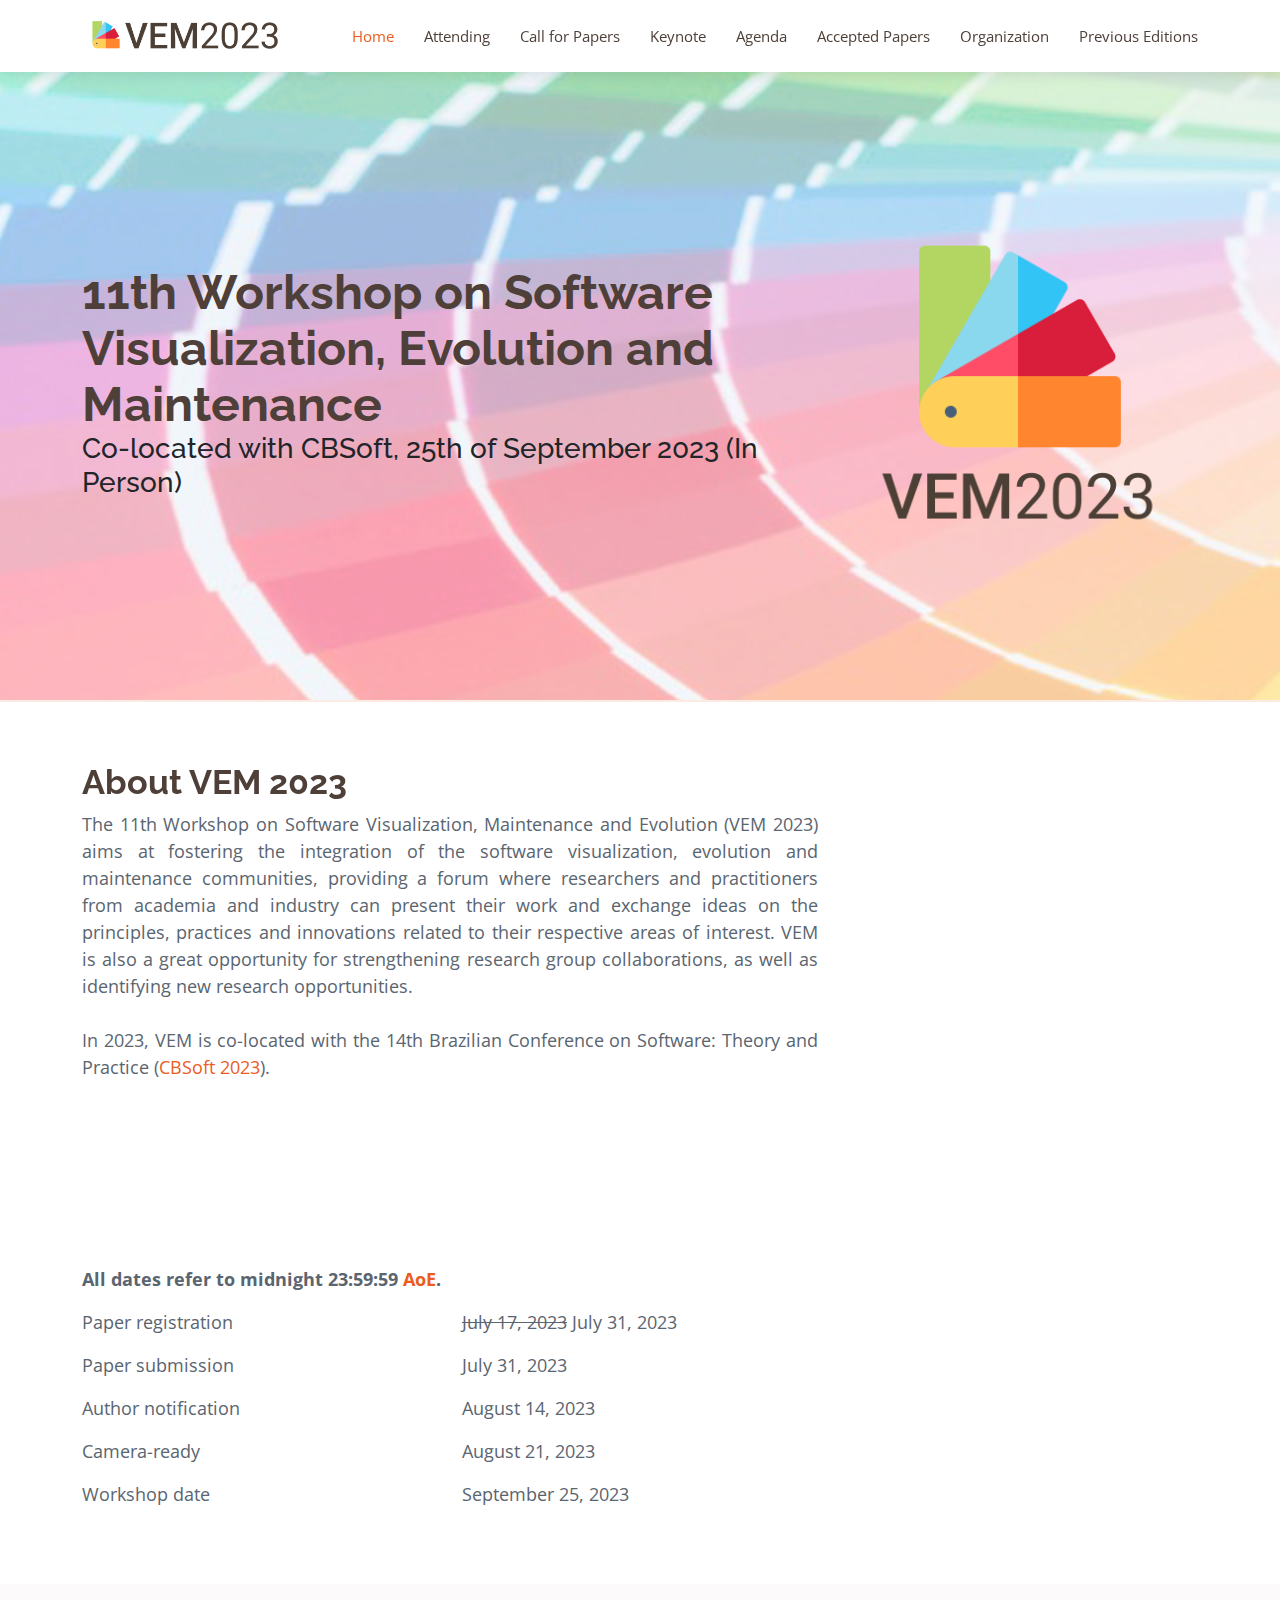
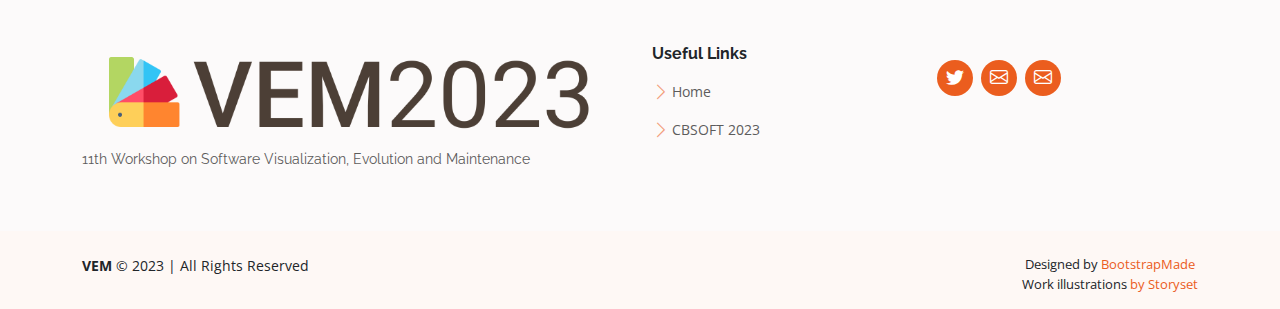
==== index.html @ cacccc8e "replicated project" ====
<!DOCTYPE html>
<html lang="en">

<head>
  <meta charset="utf-8">
  <meta content="width=device-width, initial-scale=1.0" name="viewport">

  <title>VEM 2023</title>
  <meta content="" name="description">
  <meta content="" name="keywords">

  <!-- Favicons -->
  <link href="assets/img/favicon_vem.png" rel="icon">
  <link href="assets/img/apple-touch-icon.png" rel="apple-touch-icon">

  <!-- Google Fonts -->
  <link href="https://fonts.googleapis.com/css?family=Open+Sans:300,300i,400,400i,600,600i,700,700i|Raleway:300,300i,400,400i,600,600i,700,700i" rel="stylesheet">

  <!-- Vendor CSS Files -->
  <link href="assets/vendor/aos/aos.css" rel="stylesheet">
  <link href="assets/vendor/bootstrap/css/bootstrap.min.css" rel="stylesheet">
  <link href="assets/vendor/bootstrap-icons/bootstrap-icons.css" rel="stylesheet">
  <link href="assets/vendor/boxicons/css/boxicons.min.css" rel="stylesheet">
  <link href="assets/vendor/glightbox/css/glightbox.min.css" rel="stylesheet">
  <link href="assets/vendor/swiper/swiper-bundle.min.css" rel="stylesheet">

  <!-- Template Main CSS File -->
  <link href="assets/css/style.css" rel="stylesheet">

  <!-- =======================================================
  * Template Name: Ninestars - v4.7.0
  * Template URL: https://bootstrapmade.com/ninestars-free-bootstrap-3-theme-for-creative/
  * Author: BootstrapMade.com
  * License: https://bootstrapmade.com/license/
  ======================================================== -->
</head>

<body>

  <!-- ======= Header ======= -->
  <header id="header" class="fixed-top d-flex align-items-center">
    <div class="container d-flex align-items-center justify-content-between">

      <div class="logo">
<!--        <h1 class="text-light"><a href="index.html"><span>VEM2023</span></a></h1>-->
        <!-- Uncomment below if you prefer to use an image logo -->
         <!-- <a href="index.html"><img src="assets/img/vem_color.png" alt="" class="img-fluid"></a> -->
         <a href="index.html"><img src="assets/img/vem 2023/vem2023-h.png" alt="" class="img-fluid"></a>
      </div>

      <nav id="navbar" class="navbar">
        <ul>
          <ul>
            <li><a class="nav-link scrollto active" href="index.html">Home</a></li>
            <li><a class="nav-link scrollto" href="attending.html">Attending</a></li>
            <li><a class="nav-link scrollto" href="callForPapers.html">Call for Papers</a></li>
            <li><a class="nav-link scrollto" href="keynotes.html">Keynote</a></li>
            <li><a class="nav-link scrollto" href="program.html">Agenda</a></li>
            <li><a class="nav-link scrollto" href="acceptedPapers.html">Accepted Papers</a></li>
             <!-- <li class="dropdown">
              <a href="program.html">
                <span>Program</span>
                <i class="bi bi-chevron-down"></i>
              </a>
              <ul>
                <li>
                  <a href="acceptedPapers.html">Accepted Papers</a>
                </li>
                 <li>
                  <a href="panel.html">Panel</a>
                </li> 
              </ul>
            </li>  -->
            <li><a class="nav-link scrollto" href="organization.html">Organization</a></li>
            <li><a class="nav-link scrollto" href="previousEditions.html">Previous Editions</a></li>
          </ul>
        </ul>
        <i class="bi bi-list mobile-nav-toggle"></i>
      </nav><!-- .navbar -->

    </div>
  </header><!-- End Header -->

  <!-- ======= Hero Section ======= -->
  <section id="hero" class="d-flex align-items-center">

    <div class="container">
      <div class="row gy-6">
        <div class="col-lg-8 order-2 order-lg-1 d-flex flex-column justify-content-center">
          <h1>11th Workshop on Software Visualization, Evolution and Maintenance</h1>
          <h3>Co-located with CBSoft, 25th of September 2023 (In Person)</h3>
        </div>
        <div class="col-lg-4 order-1 order-lg-2 hero-img">
          <!-- <img src="assets/img/vem_big.png" class="img-fluid animated" alt=""> -->
          <img src="assets/img/vem 2023/vem20231-1.png" class="img-fluid animated" alt="">
        </div>
      </div>
    </div>

  </section><!-- End Hero -->

  <main id="main">

    <!-- ======= About Section ======= -->
    <section id="about" class="about">
      <div class="container">
        <div class="row justify-content-between">
          <div class="col-lg-8 pt-5 pt-lg-0">
            <h3 data-aos="fade-up">About VEM 2023</h3>
            <p style="text-align: justify; text-justify: inter-word;">
              The 11th Workshop on Software Visualization, Maintenance and Evolution (VEM 2023)
              aims at fostering the integration of the software visualization, evolution and
              maintenance communities, providing a forum where researchers and practitioners
              from academia and industry can present their work and exchange ideas on the principles,
              practices and innovations related to their respective areas of interest.
              VEM is also a great opportunity for strengthening research group collaborations,
              as well as identifying new research opportunities.
              <br><br>
              In 2023, VEM is co-located with the 14th Brazilian Conference on Software:
              Theory and Practice (<a href=" https://cbsoft2023.ufms.br/" target="_blank">CBSoft 2023</a>).
            </p>
          </div>
          <div class="col-lg-4 d-flex align-items-center justify-content-center about-img">
            <img src="assets/img/cbsoft2023-horizontal-menor.png" class="img-fluid" alt="" data-aos="zoom-in" width="90%;">
          </div>
        </div>
      </div>
    </section><!-- End About Section -->

    <!-- ======= About Section ======= -->
    <section id="important_dates" class="about">
      <div class="container">
        <div class="row justify-content-between">
          <div class="col-lg-12 pt-5 pt-lg-0">
            <h3 data-aos="fade-up">Important Dates</h3>

            <p><b>All dates refer to midnight 23:59:59
              <a title="Anywhere on Earth" href="https://www.timeanddate.com/time/zones/aoe" target="_blank">
                AoE</a>.</b></p>

            <div class="row schedule-item">
              <div class="col-md-4">
                <p>Paper registration</p>
              </div>
              <div class="col-md-4">
                <p><s>July 17, 2023</s>  July 31, 2023</p>
              </div>
            </div>
            <div class="row schedule-item">
              <div class="col-md-4">
                <p>Paper submission</p>
              </div>
              <div class="col-md-4">
                <p>July 31, 2023</p>
              </div>
            </div>
            <div class="row schedule-item">
              <div class="col-md-4">
                <p>Author notification</p>
              </div>
              <div class="col-md-4">
                <p>August 14, 2023</p>
              </div>
            </div>
            <div class="row schedule-item">
              <div class="col-md-4">
                <p>Camera-ready</p>
              </div>
              <div class="col-md-4">
                <p>August 21, 2023</p>
              </div>
            </div>
            <div class="row schedule-item">
              <div class="col-md-4">
                <p>Workshop date</p>
              </div>
              <div class="col-md-4">
                <p>September 25, 2023</p>
              </div>
            </div>
          </div>
        </div>
      </div>
    </section><!-- End About Section -->
  </main><!-- End #main -->

  <!-- ======= Footer ======= -->
  <div w3-include-html="footer.html"></div>
  <!-- End Footer -->


  <a href="#" class="back-to-top d-flex align-items-center justify-content-center"><i class="bi bi-arrow-up-short"></i></a>

  <!-- Vendor JS Files -->
  <script src="assets/vendor/aos/aos.js"></script>
  <script src="assets/vendor/bootstrap/js/bootstrap.bundle.min.js"></script>
  <script src="assets/vendor/glightbox/js/glightbox.min.js"></script>
  <script src="assets/vendor/isotope-layout/isotope.pkgd.min.js"></script>
  <script src="assets/vendor/swiper/swiper-bundle.min.js"></script>
  <script src="assets/vendor/php-email-form/validate.js"></script>

  <!-- Template Main JS File -->
  <script src="assets/js/main.js"></script>

  <!-- W3C JS -->
  <script src="assets/js/w3c.js"></script>
  <script>
    includeHTML();//w3c.js
  </script>

</body>

</html>
---- assets/css/style.css ----
/**
* Template Name: Ninestars - v4.7.0
* Template URL: https://bootstrapmade.com/ninestars-free-bootstrap-3-theme-for-creative/
* Author: BootstrapMade.com
* License: https://bootstrapmade.com/license/
*/

/*--------------------------------------------------------------
# General
--------------------------------------------------------------*/
body {
  font-family: "Open Sans", sans-serif;
  color: #212529;
}

a {
  color: #eb5d1e;
  text-decoration: none;
}

a:hover {
  color: #ef7f4d;
  text-decoration: none;
}

h1, h2, h3, h4, h5, h6, .font-primary {
  font-family: "Raleway", sans-serif;
}

/*--------------------------------------------------------------
# Back to top button
--------------------------------------------------------------*/
.back-to-top {
  position: fixed;
  visibility: hidden;
  opacity: 0;
  right: 15px;
  bottom: 15px;
  z-index: 99999;
  background: #eb5d1e;
  width: 40px;
  height: 40px;
  border-radius: 4px;
  transition: all 0.4s;
}
.back-to-top i {
  font-size: 24px;
  color: #fff;
  line-height: 0;
}
.back-to-top:hover {
  background: #ee7843;
  color: #fff;
}
.back-to-top.active {
  visibility: visible;
  opacity: 1;
}

/*--------------------------------------------------------------
# Disable aos animation delay on mobile devices
--------------------------------------------------------------*/
@media screen and (max-width: 768px) {
  [data-aos-delay] {
    transition-delay: 0 !important;
  }
}
/*--------------------------------------------------------------
# Header
--------------------------------------------------------------*/
#header {
  height: 72px;
  transition: all 0.5s;
  z-index: 997;
  transition: all 0.5s;
  background: #fff;
  box-shadow: 0px 2px 15px rgba(0, 0, 0, 0.1);
}
#header .logo h1 {
  font-size: 30px;
  margin: 0;
  line-height: 1;
  font-weight: 400;
  letter-spacing: 2px;
}
#header .logo h1 a, #header .logo h1 a:hover {
  color: #7a6960;
  text-decoration: none;
}
#header .logo img {
  padding: 0;
  margin: 0;
  max-height: 40px;
}

#main {
  margin-top: 72px;
}

/*--------------------------------------------------------------
# Navigation Menu
--------------------------------------------------------------*/
/**
* Desktop Navigation 
*/
.navbar {
  padding: 0;
}
.navbar ul {
  margin: 0;
  padding: 0;
  display: flex;
  list-style: none;
  align-items: center;
}
.navbar li {
  position: relative;
}
.navbar a, .navbar a:focus {
  display: flex;
  align-items: center;
  justify-content: space-between;
  padding: 10px 0 10px 30px;
  font-size: 15px;
  color: #4e4039;
  white-space: nowrap;
  transition: 0.3s;
}
.navbar a i, .navbar a:focus i {
  font-size: 12px;
  line-height: 0;
  margin-left: 5px;
}
.navbar a:hover, .navbar .active, .navbar .active:focus, .navbar li:hover > a {
  color: #eb5d1e;
}
.navbar .getstarted, .navbar .getstarted:focus {
  background: #eb5d1e;
  color: #fff;
  padding: 10px 25px;
  margin-left: 30px;
  border-radius: 50px;
}
.navbar .getstarted:hover, .navbar .getstarted:focus:hover {
  color: #fff;
  background: #ee7843;
}
.navbar .dropdown ul {
  display: block;
  position: absolute;
  left: 14px;
  top: calc(100% + 30px);
  margin: 0;
  padding: 10px 0;
  z-index: 99;
  opacity: 0;
  visibility: hidden;
  background: #fff;
  box-shadow: 0px 0px 30px rgba(127, 137, 161, 0.25);
  transition: 0.3s;
}
.navbar .dropdown ul li {
  min-width: 200px;
}
.navbar .dropdown ul a {
  padding: 10px 20px;
  font-size: 15px;
  text-transform: none;
}
.navbar .dropdown ul a i {
  font-size: 12px;
}
.navbar .dropdown ul a:hover, .navbar .dropdown ul .active:hover, .navbar .dropdown ul li:hover > a {
  color: #eb5d1e;
}
.navbar .dropdown:hover > ul {
  opacity: 1;
  top: 100%;
  visibility: visible;
}
.navbar .dropdown .dropdown ul {
  top: 0;
  left: calc(100% - 30px);
  visibility: hidden;
}
.navbar .dropdown .dropdown:hover > ul {
  opacity: 1;
  top: 0;
  left: 100%;
  visibility: visible;
}
@media (max-width: 1366px) {
  .navbar .dropdown .dropdown ul {
    left: -90%;
  }
  .navbar .dropdown .dropdown:hover > ul {
    left: -100%;
  }
}

/**
* Mobile Navigation 
*/
.mobile-nav-toggle {
  color: #7a6960;
  font-size: 28px;
  cursor: pointer;
  display: none;
  line-height: 0;
  transition: 0.5s;
}
.mobile-nav-toggle.bi-x {
  color: #fff;
}

@media (max-width: 991px) {
  .mobile-nav-toggle {
    display: block;
  }

  .navbar ul {
    display: none;
  }
}
.navbar-mobile {
  position: fixed;
  overflow: hidden;
  top: 0;
  right: 0;
  left: 0;
  bottom: 0;
  background: rgba(78, 64, 57, 0.9);
  transition: 0.3s;
}
.navbar-mobile .mobile-nav-toggle {
  position: absolute;
  top: 15px;
  right: 15px;
}
.navbar-mobile ul {
  display: block;
  position: absolute;
  top: 55px;
  right: 15px;
  bottom: 15px;
  left: 15px;
  padding: 10px 0;
  background-color: #fff;
  overflow-y: auto;
  transition: 0.3s;
}
.navbar-mobile a, .navbar-mobile a:focus {
  padding: 10px 20px;
  font-size: 15px;
  color: #7a6960;
}
.navbar-mobile a:hover, .navbar-mobile .active, .navbar-mobile li:hover > a {
  color: #eb5d1e;
}
.navbar-mobile .getstarted, .navbar-mobile .getstarted:focus {
  margin: 15px;
}
.navbar-mobile .dropdown ul {
  position: static;
  display: none;
  margin: 10px 20px;
  padding: 10px 0;
  z-index: 99;
  opacity: 1;
  visibility: visible;
  background: #fff;
  box-shadow: 0px 0px 30px rgba(127, 137, 161, 0.25);
}
.navbar-mobile .dropdown ul li {
  min-width: 200px;
}
.navbar-mobile .dropdown ul a {
  padding: 10px 20px;
}
.navbar-mobile .dropdown ul a i {
  font-size: 12px;
}
.navbar-mobile .dropdown ul a:hover, .navbar-mobile .dropdown ul .active:hover, .navbar-mobile .dropdown ul li:hover > a {
  color: #eb5d1e;
}
.navbar-mobile .dropdown > .dropdown-active {
  display: block;
}

/*--------------------------------------------------------------
# Hero Section
--------------------------------------------------------------*/
#hero {
  /*Alterações*/
  background: url(../img/colors4.png) top center;
  /*background-size: cover;*/
  /*overflow: hidden;*/
  /**/
  width: 100%;
  height: 70vh;
  /*background: #fef8f5;*/
  /*background: rgba(47, 3, 3, 0.10);*/
  border-bottom: 2px solid #fcebe3;
  margin: 72px 0 -72px 0;

}

#about:before {
  /*content: "";*/
  background: rgba(249, 254, 255, 0.8);
  position: absolute;
  bottom: 0;
  top: 0;
  left: 0;
  right: 0;
}

#hero h1 {
  margin: 0;
  font-size: 48px;
  font-weight: 700;
  line-height: 56px;
  color: #4e4039;
}
#hero h2 {
  color: #a08f86;
  margin: 15px 0 0 0;
  font-size: 24px;
}
#hero .btn-get-started {
  font-family: "Raleway", sans-serif;
  font-weight: 500;
  font-size: 16px;
  letter-spacing: 1px;
  display: inline-block;
  padding: 8px 28px;
  border-radius: 3px;
  transition: 0.5s;
  margin-top: 30px;
  color: #fff;
  background: #eb5d1e;
}
#hero .btn-get-started:hover {
  background: #ef7f4d;
}
#hero .animated {
  animation: up-down 2s ease-in-out infinite alternate-reverse both;
}
@media (max-width: 991px) {
  #hero {
    height: calc(100vh - 72px);
  }
  #hero .animated {
    -webkit-animation: none;
    animation: none;
  }
  #hero .hero-img {
    text-align: center;
  }
  #hero .hero-img img {
    width: 50%;
  }
}
@media (max-width: 768px) {
  #hero h1 {
    font-size: 28px;
    line-height: 36px;
  }
  #hero h2 {
    font-size: 18px;
    line-height: 24px;
  }
  #hero .hero-img img {
    width: 70%;
  }
}
@media (max-width: 575px) {
  #hero .hero-img img {
    width: 80%;
  }
}
@media (max-height: 600px) {
  #hero {
    height: 120vh;
  }
}

@-webkit-keyframes up-down {
  0% {
    transform: translateY(10px);
  }
  100% {
    transform: translateY(-10px);
  }
}

@keyframes up-down {
  0% {
    transform: translateY(10px);
  }
  100% {
    transform: translateY(-10px);
  }
}
/*--------------------------------------------------------------
# Sections General
--------------------------------------------------------------*/
section {
  padding: 60px 0;
  overflow: hidden;
}

.section-bg {
  background-color: #fef8f5;
}

.section-title {
  text-align: center;
  padding-bottom: 30px;
}
.section-title h2 {
  font-size: 24px;
  font-weight: 700;
  padding-bottom: 0;
  line-height: 1px;
  margin-bottom: 15px;
  color: #c2b7b1;
}
.section-title p {
  padding-bottom: 15px;
  margin-bottom: 15px;
  position: relative;
  font-size: 32px;
  font-weight: 700;
  color: #4e4039;
}
.section-title p::after {
  content: "";
  position: absolute;
  display: block;
  width: 60px;
  height: 2px;
  background: #eb5d1e;
  bottom: 0;
  left: calc(50% - 30px);
}

/*--------------------------------------------------------------
# Breadcrumbs
--------------------------------------------------------------*/
.breadcrumbs {
  padding: 15px 0;
  background-color: #fef5f1;
  min-height: 40px;
}
.breadcrumbs h2 {
  font-size: 24px;
  font-weight: 300;
}
.breadcrumbs ol {
  display: flex;
  flex-wrap: wrap;
  list-style: none;
  padding: 0;
  margin: 0;
  font-size: 14px;
}
.breadcrumbs ol li + li {
  padding-left: 10px;
}
.breadcrumbs ol li + li::before {
  display: inline-block;
  padding-right: 10px;
  color: #6c757d;
  content: "/";
}
@media (max-width: 768px) {
  .breadcrumbs .d-flex {
    display: block !important;
  }
  .breadcrumbs ol {
    display: block;
  }
  .breadcrumbs ol li {
    display: inline-block;
  }
}

/*--------------------------------------------------------------
# About
--------------------------------------------------------------*/
.about h3 {
  font-weight: 700;
  font-size: 34px;
  color: #4e4039;
}
.about h4 {
  font-size: 20px;
  font-weight: 700;
  margin-top: 5px;
  color: #7a6960;
}
.about i {
  font-size: 48px;
  margin-top: 15px;
  color: #f39e7a;
}
.about p {
  font-size: 18px;
  color: #5a6570;
}
@media (max-width: 991px) {
  .about .about-img img {
    max-width: 70%;
  }
}
@media (max-width: 767px) {
  .about .about-img img {
    max-width: 90%;
  }
}

/*--------------------------------------------------------------
# Services
--------------------------------------------------------------*/
.services .icon-box {
  padding: 30px;
  position: relative;
  overflow: hidden;
  margin: 0 0 40px 0;
  background: #fff;
  box-shadow: 0 10px 29px 0 rgba(68, 88, 144, 0.1);
  transition: all 0.3s ease-in-out;
  border-radius: 15px;
  text-align: center;
  border-bottom: 3px solid #fff;
}
.services .icon-box:hover {
  transform: translateY(-5px);
  border-color: #ef7f4d;
}
.services .icon i {
  font-size: 48px;
  line-height: 1;
  margin-bottom: 15px;
  color: #ef7f4d;
}
.services .title {
  font-weight: 700;
  margin-bottom: 15px;
  font-size: 18px;
}
.services .title a {
  color: #111;
}
.services .description {
  font-size: 15px;
  line-height: 28px;
  margin-bottom: 0;
}

/*--------------------------------------------------------------
# Portfolio
--------------------------------------------------------------*/
.portfolio .portfolio-item {
  margin-bottom: 30px;
}
.portfolio #portfolio-flters {
  padding: 0;
  margin: 0 0 35px 0;
  list-style: none;
  text-align: center;
}
.portfolio #portfolio-flters li {
  cursor: pointer;
  margin: 0 15px 15px 0;
  display: inline-block;
  padding: 5px;
  font-size: 16px;
  font-weight: 600;
  line-height: 20px;
  color: #212529;
  margin-bottom: 5px;
  transition: all 0.3s ease-in-out;
}
.portfolio #portfolio-flters li:hover, .portfolio #portfolio-flters li.filter-active {
  color: #eb5d1e;
}
.portfolio #portfolio-flters li:last-child {
  margin-right: 0;
}
.portfolio .portfolio-wrap {
  transition: 0.3s;
  position: relative;
  overflow: hidden;
  border-radius: 8px;
  z-index: 1;
}
.portfolio .portfolio-wrap::before {
  content: "";
  background: rgba(122, 105, 96, 0.6);
  position: absolute;
  left: 100%;
  right: 0;
  top: 0;
  bottom: 0;
  transition: all ease-in-out 0.3s;
  z-index: 2;
}
.portfolio .portfolio-wrap img {
  transition: 0.3s;
  position: relative;
  z-index: 1;
}
.portfolio .portfolio-wrap .portfolio-links {
  opacity: 0;
  left: 0;
  right: 0;
  top: calc(50% - 32px);
  text-align: center;
  z-index: 3;
  position: absolute;
  transition: all ease-in-out 0.3s;
}
.portfolio .portfolio-wrap .portfolio-links a {
  color: #eb5d1e;
  margin: 0 4px;
  line-height: 0;
  background-color: #fff;
  padding-top: 6px;
  padding-right: 1px;
  border-radius: 50px;
  text-align: center;
  width: 32px;
  height: 32px;
  display: inline-block;
  transition: 0.3s;
}
.portfolio .portfolio-wrap .portfolio-links a i {
  line-height: 0;
  font-size: 20px;
}
.portfolio .portfolio-wrap .portfolio-links a:hover {
  background: #eb5d1e;
  color: #fff;
}
.portfolio .portfolio-wrap .portfolio-info {
  opacity: 0;
  position: absolute;
  bottom: -20px;
  left: 0;
  right: 0;
  text-align: center;
  z-index: 3;
  transition: all ease-in-out 0.3s;
}
.portfolio .portfolio-wrap .portfolio-info h4 {
  font-size: 20px;
  color: #fff;
  font-weight: 600;
}
.portfolio .portfolio-wrap .portfolio-info p {
  color: #ffffff;
  font-size: 14px;
  text-transform: uppercase;
}
.portfolio .portfolio-wrap:hover::before {
  left: 0;
}
.portfolio .portfolio-wrap:hover .portfolio-links {
  opacity: 1;
  top: calc(50% - 16px);
}
.portfolio .portfolio-wrap:hover .portfolio-info {
  opacity: 1;
  bottom: 0;
}

/*--------------------------------------------------------------
# Portfolio Details
--------------------------------------------------------------*/
.portfolio-details {
  padding-top: 40px;
}
.portfolio-details .portfolio-details-slider img {
  width: 100%;
}
.portfolio-details .portfolio-details-slider .swiper-pagination {
  margin-top: 20px;
  position: relative;
}
.portfolio-details .portfolio-details-slider .swiper-pagination .swiper-pagination-bullet {
  width: 12px;
  height: 12px;
  background-color: #fff;
  opacity: 1;
  border: 1px solid #eb5d1e;
}
.portfolio-details .portfolio-details-slider .swiper-pagination .swiper-pagination-bullet-active {
  background-color: #eb5d1e;
}
.portfolio-details .portfolio-info {
  padding: 30px;
  box-shadow: 0px 0 30px rgba(122, 105, 96, 0.08);
}
.portfolio-details .portfolio-info h3 {
  font-size: 22px;
  font-weight: 700;
  margin-bottom: 20px;
  padding-bottom: 20px;
  border-bottom: 1px solid #eee;
}
.portfolio-details .portfolio-info ul {
  list-style: none;
  padding: 0;
  font-size: 15px;
}
.portfolio-details .portfolio-info ul li + li {
  margin-top: 10px;
}
.portfolio-details .portfolio-description {
  padding-top: 30px;
}
.portfolio-details .portfolio-description h2 {
  font-size: 26px;
  font-weight: 700;
  margin-bottom: 20px;
}
.portfolio-details .portfolio-description p {
  padding: 0;
}

/*--------------------------------------------------------------
# F.A.Q
--------------------------------------------------------------*/
.faq {
  padding: 60px 0;
}
.faq .p{
  font-size: 18px;
}
.faq .faq-list {
  padding: 0;
  list-style: none;
}
.faq .faq-list li {
  border-bottom: 1px solid #eae7e5;
  margin-bottom: 20px;
  padding-bottom: 20px;
}
.faq .faq-list .question {
  display: block;
  position: relative;
  font-family: #eb5d1e;
  font-size: 18px;
  line-height: 24px;
  font-weight: 400;
  font-weight: 600;
  padding-left: 25px;
  cursor: pointer;
  color: #c54811;
  transition: 0.3s;
}
.faq .faq-list i {
  font-size: 18px;
  position: absolute;
  left: 0;
  top: -2px;
}
.faq .faq-list p {
  margin-bottom: 0;
  padding: 10px 0 0 25px;
}
.faq .faq-list .icon-show {
  display: none;
}
.faq .faq-list .collapsed {
  color: #343a40;
}
.faq .faq-list .collapsed:hover {
  color: #eb5d1e;
}
.faq .faq-list .collapsed .icon-show {
  display: inline-block;
  transition: 0.6s;
}
.faq .faq-list .collapsed .icon-close {
  display: none;
  transition: 0.6s;
}

/*--------------------------------------------------------------
# Team
--------------------------------------------------------------*/
.team {
  background: #fff;
  padding: 60px 0;
}
.team .member {
  text-align: center;
  margin-bottom: 20px;
  background: #343a40;
  position: relative;
  overflow: hidden;
}
.team .member .member-info {
  opacity: 0;
  position: absolute;
  bottom: 0;
  top: 0;
  left: 0;
  right: 0;
  transition: 0.2s;
}
.team .member .member-info-content {
  position: absolute;
  left: 50px;
  right: 0;
  bottom: 0;
  transition: bottom 0.4s;
}
.team .member .member-info-content h4 {
  font-weight: 700;
  margin-bottom: 2px;
  font-size: 18px;
  color: #fff;
}
.team .member .member-info-content span {
  font-style: italic;
  display: block;
  font-size: 13px;
  color: #fff;
}
.team .member .social {
  position: absolute;
  left: -50px;
  top: 0;
  bottom: 0;
  width: 50px;
  transition: left ease-in-out 0.3s;
  background: rgba(78, 64, 57, 0.6);
  text-align: center;
}
.team .member .social a {
  transition: color 0.3s;
  display: block;
  color: #fff;
  margin-top: 15px;
}
.team .member .social a:hover {
  color: #eb5d1e;
}
.team .member .social i {
  font-size: 18px;
  margin: 0 2px;
}
.team .member:hover .member-info {
  background: linear-gradient(0deg, rgba(78, 64, 57, 0.95) 0%, rgba(78, 64, 57, 0.95) 15%, rgba(255, 255, 255, 0) 100%);
  opacity: 1;
  transition: 0.4s;
}
.team .member:hover .member-info-content {
  bottom: 30px;
  transition: bottom 0.4s;
}
.team .member:hover .social {
  left: 0;
  transition: left ease-in-out 0.3s;
}

/*--------------------------------------------------------------
# Clients
--------------------------------------------------------------*/
.clients .clients-slider .swiper-slide img {
  opacity: 0.5;
  transition: 0.3s;
}
.clients .clients-slider .swiper-slide img:hover {
  opacity: 1;
}
.clients .clients-slider .swiper-pagination {
  margin-top: 20px;
  position: relative;
}
.clients .clients-slider .swiper-pagination .swiper-pagination-bullet {
  width: 12px;
  height: 12px;
  background-color: #fff;
  opacity: 1;
  border: 1px solid #eb5d1e;
}
.clients .clients-slider .swiper-pagination .swiper-pagination-bullet-active {
  background-color: #eb5d1e;
}

/*--------------------------------------------------------------
# Contact Us
--------------------------------------------------------------*/
.contact .info {
  border-top: 3px solid #eb5d1e;
  border-bottom: 3px solid #eb5d1e;
  padding: 30px;
  background: #fff;
  width: 100%;
  box-shadow: 0 0 24px 0 rgba(0, 0, 0, 0.12);
}
.contact .info i {
  font-size: 20px;
  color: #eb5d1e;
  float: left;
  width: 44px;
  height: 44px;
  background: #fdf1ec;
  display: flex;
  justify-content: center;
  align-items: center;
  border-radius: 50px;
  transition: all 0.3s ease-in-out;
}
.contact .info h4 {
  padding: 0 0 0 60px;
  font-size: 22px;
  font-weight: 600;
  margin-bottom: 5px;
  color: #7a6960;
}
.contact .info p {
  padding: 0 0 10px 60px;
  margin-bottom: 20px;
  font-size: 14px;
  color: #ab9d95;
}
.contact .info .email p {
  padding-top: 5px;
}
.contact .info .social-links {
  padding-left: 60px;
}
.contact .info .social-links a {
  font-size: 18px;
  display: inline-block;
  background: #333;
  color: #fff;
  line-height: 1;
  padding: 8px 0;
  border-radius: 50%;
  text-align: center;
  width: 36px;
  height: 36px;
  transition: 0.3s;
  margin-right: 10px;
}
.contact .info .social-links a:hover {
  background: #eb5d1e;
  color: #fff;
}
.contact .info .email:hover i, .contact .info .address:hover i, .contact .info .phone:hover i {
  background: #eb5d1e;
  color: #fff;
}
.contact .php-email-form {
  width: 100%;
  border-top: 3px solid #eb5d1e;
  border-bottom: 3px solid #eb5d1e;
  padding: 30px;
  background: #fff;
  box-shadow: 0 0 24px 0 rgba(0, 0, 0, 0.12);
}
.contact .php-email-form .form-group {
  padding-bottom: 8px;
}
.contact .php-email-form .error-message {
  display: none;
  color: #fff;
  background: #ed3c0d;
  text-align: left;
  padding: 15px;
  font-weight: 600;
}
.contact .php-email-form .error-message br + br {
  margin-top: 25px;
}
.contact .php-email-form .sent-message {
  display: none;
  color: #fff;
  background: #18d26e;
  text-align: center;
  padding: 15px;
  font-weight: 600;
}
.contact .php-email-form .loading {
  display: none;
  background: #fff;
  text-align: center;
  padding: 15px;
}
.contact .php-email-form .loading:before {
  content: "";
  display: inline-block;
  border-radius: 50%;
  width: 24px;
  height: 24px;
  margin: 0 10px -6px 0;
  border: 3px solid #18d26e;
  border-top-color: #eee;
  -webkit-animation: animate-loading 1s linear infinite;
  animation: animate-loading 1s linear infinite;
}
.contact .php-email-form input, .contact .php-email-form textarea {
  border-radius: 0;
  box-shadow: none;
  font-size: 14px;
}
.contact .php-email-form input {
  height: 44px;
}
.contact .php-email-form textarea {
  padding: 10px 12px;
}
.contact .php-email-form button[type=submit] {
  background: #eb5d1e;
  border: 0;
  padding: 10px 24px;
  color: #fff;
  transition: 0.4s;
  border-radius: 4px;
}
.contact .php-email-form button[type=submit]:hover {
  background: #ef7f4d;
}
@-webkit-keyframes animate-loading {
  0% {
    transform: rotate(0deg);
  }
  100% {
    transform: rotate(360deg);
  }
}
@keyframes animate-loading {
  0% {
    transform: rotate(0deg);
  }
  100% {
    transform: rotate(360deg);
  }
}

/*--------------------------------------------------------------
# Footer
--------------------------------------------------------------*/
#footer {
  background: #fff;
  padding: 0 0 30px 0;
  color: #212529;
  font-size: 14px;
  background: #fef8f5;
}
#footer .footer-newsletter {
  padding: 50px 0;
  background: #fef8f5;
  text-align: center;
  font-size: 15px;
}
#footer .footer-newsletter h4 {
  font-size: 24px;
  margin: 0 0 20px 0;
  padding: 0;
  line-height: 1;
  font-weight: 600;
  color: #4e4039;
}
#footer .footer-newsletter form {
  margin-top: 30px;
  background: #fff;
  padding: 6px 10px;
  position: relative;
  border-radius: 4px;
  box-shadow: 0px 2px 15px rgba(0, 0, 0, 0.1);
  text-align: left;
}
#footer .footer-newsletter form input[type=email] {
  border: 0;
  padding: 4px 4px;
  width: calc(100% - 100px);
}
#footer .footer-newsletter form input[type=submit] {
  position: absolute;
  top: 0;
  right: 0;
  bottom: 0;
  border: 0;
  background: none;
  font-size: 16px;
  padding: 0 20px;
  background: #eb5d1e;
  color: #fff;
  transition: 0.3s;
  border-radius: 4px;
  box-shadow: 0px 2px 15px rgba(0, 0, 0, 0.1);
}
#footer .footer-newsletter form input[type=submit]:hover {
  background: #c54811;
}
#footer .footer-top {
  padding: 60px 0 30px 0;
  background: #fcfafa;
}
#footer .footer-top .footer-contact {
  margin-bottom: 30px;
}
#footer .footer-top .footer-contact h4 {
  font-size: 22px;
  margin: 0 0 30px 0;
  padding: 2px 0 2px 0;
  line-height: 1;
  font-weight: 700;
}
#footer .footer-top .footer-contact p {
  font-size: 14px;
  line-height: 24px;
  margin-bottom: 0;
  font-family: "Raleway", sans-serif;
  color: #5c5c5c;
}
#footer .footer-top h4 {
  font-size: 16px;
  font-weight: bold;
  color: #212529;
  position: relative;
  padding-bottom: 12px;
}
#footer .footer-top .footer-links {
  margin-bottom: 30px;
}
#footer .footer-top .footer-links ul {
  list-style: none;
  padding: 0;
  margin: 0;
}
#footer .footer-top .footer-links ul i {
  padding-right: 2px;
  color: #f39e7a;
  font-size: 18px;
  line-height: 1;
}
#footer .footer-top .footer-links ul li {
  padding: 10px 0;
  display: flex;
  align-items: center;
}
#footer .footer-top .footer-links ul li:first-child {
  padding-top: 0;
}
#footer .footer-top .footer-links ul a {
  color: #5c5c5c;
  transition: 0.3s;
  display: inline-block;
  line-height: 1;
}
#footer .footer-top .footer-links ul a:hover {
  text-decoration: none;
  color: #eb5d1e;
}
#footer .footer-top .social-links a {
  font-size: 18px;
  display: inline-block;
  background: #eb5d1e;
  color: #fff;
  line-height: 1;
  padding: 8px 0;
  margin-right: 4px;
  border-radius: 50%;
  text-align: center;
  width: 36px;
  height: 36px;
  transition: 0.3s;
}
#footer .footer-top .social-links a:hover {
  background: #ef7f4d;
  color: #fff;
  text-decoration: none;
}
#footer .copyright {
  text-align: center;
  float: left;
}
#footer .credits {
  float: right;
  text-align: center;
  font-size: 13px;
  color: #212529;
}
#footer .credits a {
  color: #eb5d1e;
}
@media (max-width: 575px) {
  #footer .copyright, #footer .credits {
    float: none;
    -moz-text-align-last: center;
    text-align-last: center;
    padding: 3px 0;
  }
}

/*Program*/

#schedule {
  padding: 60px 0 60px 0;
}

.container_center {
  display: flex;
  flex-direction: row;
  justify-content: center;
  align-items: center;
}
/*li.item-orange::before {*/
/*  content: "•";*/
/*  color: #ee7843;*/
/*  margin-right: 10px;*/
/*}*/
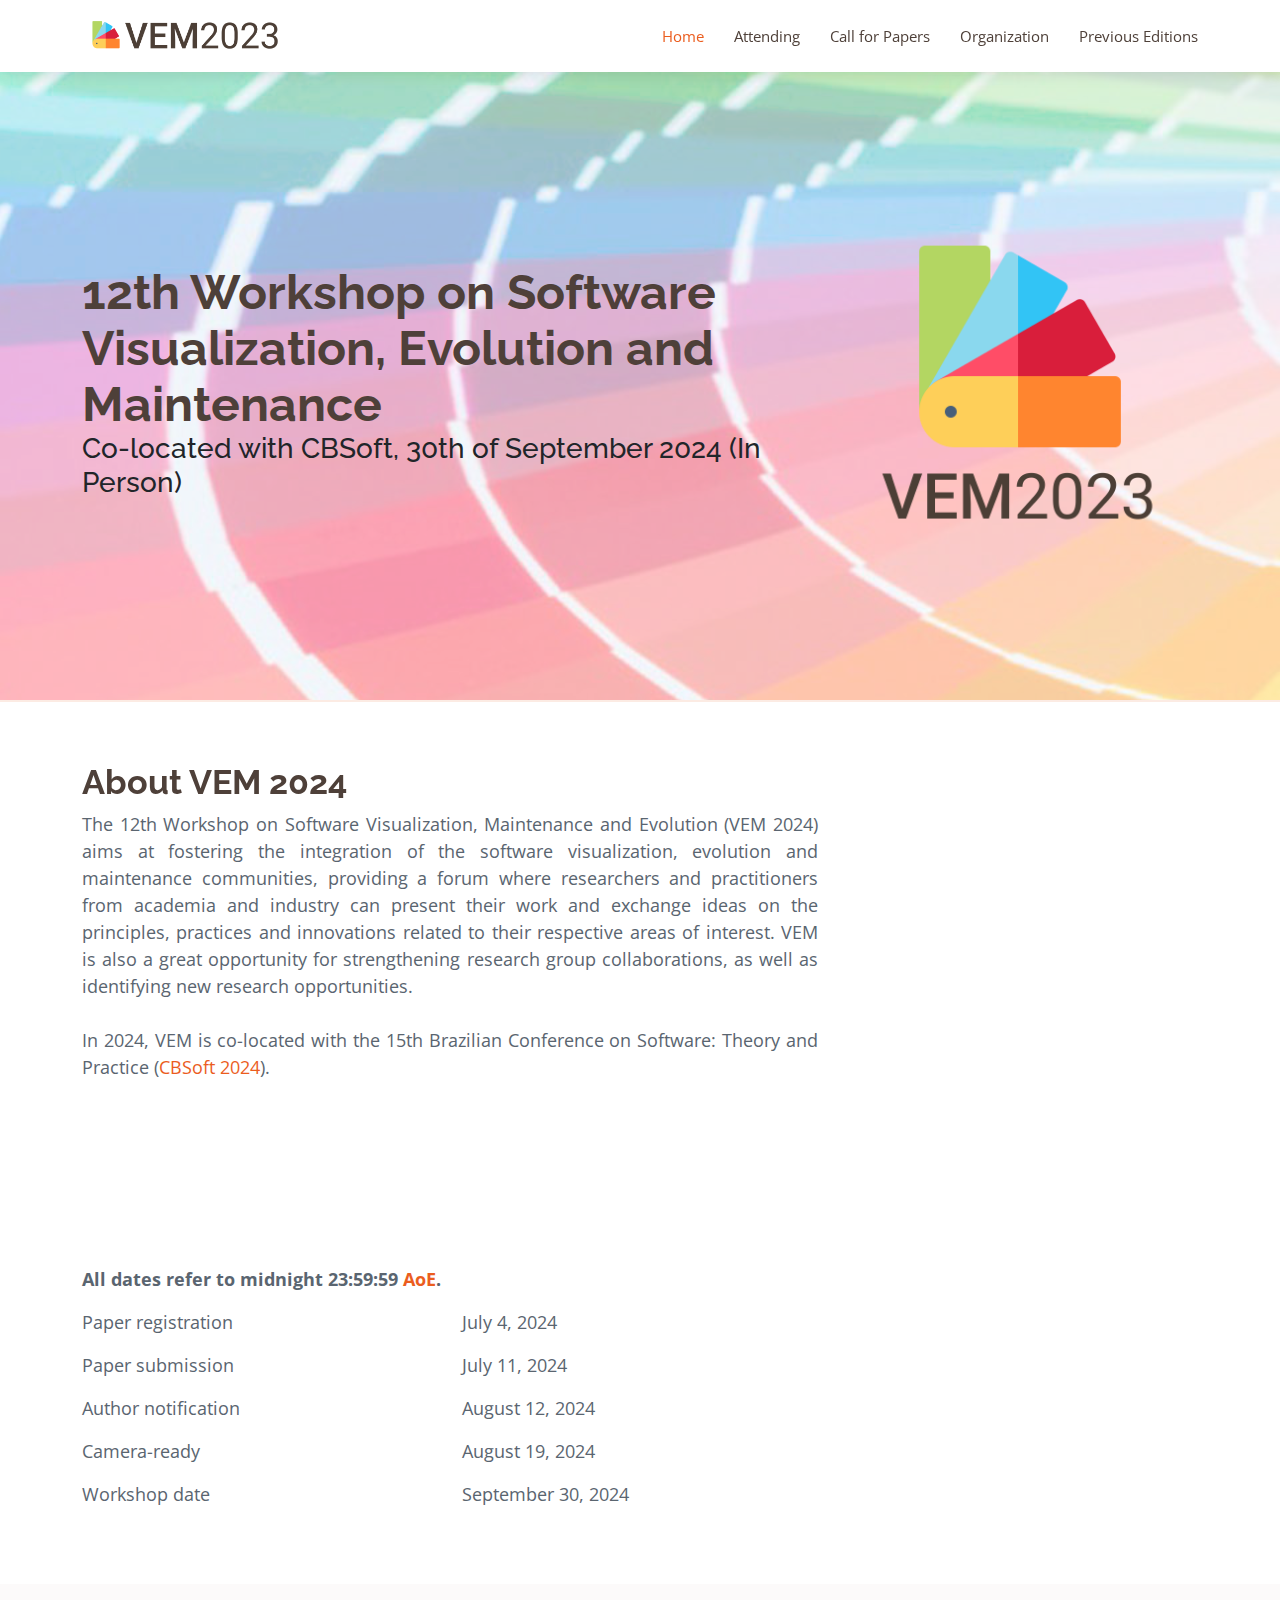
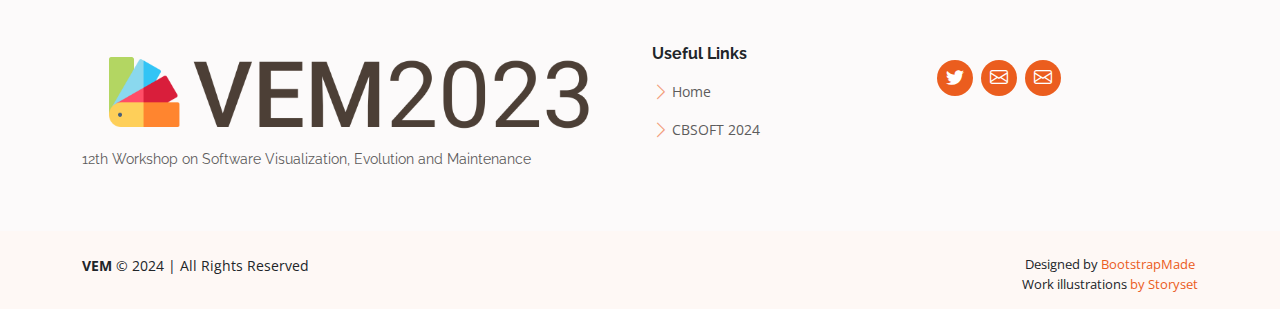
==== commit ac3627e1: "updated data for VEM 2024 workshop" ====
--- a/index.html
+++ b/index.html
@@ -1,213 +1,317 @@
 <!DOCTYPE html>
 <html lang="en">
-
-<head>
-  <meta charset="utf-8">
-  <meta content="width=device-width, initial-scale=1.0" name="viewport">
-
-  <title>VEM 2023</title>
-  <meta content="" name="description">
-  <meta content="" name="keywords">
-
-  <!-- Favicons -->
-  <link href="assets/img/favicon_vem.png" rel="icon">
-  <link href="assets/img/apple-touch-icon.png" rel="apple-touch-icon">
-
-  <!-- Google Fonts -->
-  <link href="https://fonts.googleapis.com/css?family=Open+Sans:300,300i,400,400i,600,600i,700,700i|Raleway:300,300i,400,400i,600,600i,700,700i" rel="stylesheet">
-
-  <!-- Vendor CSS Files -->
-  <link href="assets/vendor/aos/aos.css" rel="stylesheet">
-  <link href="assets/vendor/bootstrap/css/bootstrap.min.css" rel="stylesheet">
-  <link href="assets/vendor/bootstrap-icons/bootstrap-icons.css" rel="stylesheet">
-  <link href="assets/vendor/boxicons/css/boxicons.min.css" rel="stylesheet">
-  <link href="assets/vendor/glightbox/css/glightbox.min.css" rel="stylesheet">
-  <link href="assets/vendor/swiper/swiper-bundle.min.css" rel="stylesheet">
-
-  <!-- Template Main CSS File -->
-  <link href="assets/css/style.css" rel="stylesheet">
-
-  <!-- =======================================================
+    <head>
+        <meta charset="utf-8" />
+        <meta content="width=device-width, initial-scale=1.0" name="viewport" />
+
+        <title>VEM 2024</title>
+        <meta content="" name="description" />
+        <meta content="" name="keywords" />
+
+        <!-- Favicons -->
+        <link href="assets/img/favicon_vem.png" rel="icon" />
+        <link href="assets/img/apple-touch-icon.png" rel="apple-touch-icon" />
+
+        <!-- Google Fonts -->
+        <link
+            href="https://fonts.googleapis.com/css?family=Open+Sans:300,300i,400,400i,600,600i,700,700i|Raleway:300,300i,400,400i,600,600i,700,700i"
+            rel="stylesheet"
+        />
+
+        <!-- Vendor CSS Files -->
+        <link href="assets/vendor/aos/aos.css" rel="stylesheet" />
+        <link
+            href="assets/vendor/bootstrap/css/bootstrap.min.css"
+            rel="stylesheet"
+        />
+        <link
+            href="assets/vendor/bootstrap-icons/bootstrap-icons.css"
+            rel="stylesheet"
+        />
+        <link
+            href="assets/vendor/boxicons/css/boxicons.min.css"
+            rel="stylesheet"
+        />
+        <link
+            href="assets/vendor/glightbox/css/glightbox.min.css"
+            rel="stylesheet"
+        />
+        <link
+            href="assets/vendor/swiper/swiper-bundle.min.css"
+            rel="stylesheet"
+        />
+
+        <!-- Template Main CSS File -->
+        <link href="assets/css/style.css" rel="stylesheet" />
+
+        <!-- =======================================================
   * Template Name: Ninestars - v4.7.0
   * Template URL: https://bootstrapmade.com/ninestars-free-bootstrap-3-theme-for-creative/
   * Author: BootstrapMade.com
   * License: https://bootstrapmade.com/license/
   ======================================================== -->
-</head>
-
-<body>
-
-  <!-- ======= Header ======= -->
-  <header id="header" class="fixed-top d-flex align-items-center">
-    <div class="container d-flex align-items-center justify-content-between">
-
-      <div class="logo">
-<!--        <h1 class="text-light"><a href="index.html"><span>VEM2023</span></a></h1>-->
-        <!-- Uncomment below if you prefer to use an image logo -->
-         <!-- <a href="index.html"><img src="assets/img/vem_color.png" alt="" class="img-fluid"></a> -->
-         <a href="index.html"><img src="assets/img/vem 2023/vem2023-h.png" alt="" class="img-fluid"></a>
-      </div>
-
-      <nav id="navbar" class="navbar">
-        <ul>
-          <ul>
-            <li><a class="nav-link scrollto active" href="index.html">Home</a></li>
-            <li><a class="nav-link scrollto" href="attending.html">Attending</a></li>
-            <li><a class="nav-link scrollto" href="callForPapers.html">Call for Papers</a></li>
-            <li><a class="nav-link scrollto" href="keynotes.html">Keynote</a></li>
-            <li><a class="nav-link scrollto" href="program.html">Agenda</a></li>
-            <li><a class="nav-link scrollto" href="acceptedPapers.html">Accepted Papers</a></li>
-             <!-- <li class="dropdown">
-              <a href="program.html">
-                <span>Program</span>
-                <i class="bi bi-chevron-down"></i>
-              </a>
-              <ul>
-                <li>
-                  <a href="acceptedPapers.html">Accepted Papers</a>
-                </li>
-                 <li>
-                  <a href="panel.html">Panel</a>
-                </li> 
-              </ul>
-            </li>  -->
-            <li><a class="nav-link scrollto" href="organization.html">Organization</a></li>
-            <li><a class="nav-link scrollto" href="previousEditions.html">Previous Editions</a></li>
-          </ul>
-        </ul>
-        <i class="bi bi-list mobile-nav-toggle"></i>
-      </nav><!-- .navbar -->
-
-    </div>
-  </header><!-- End Header -->
-
-  <!-- ======= Hero Section ======= -->
-  <section id="hero" class="d-flex align-items-center">
-
-    <div class="container">
-      <div class="row gy-6">
-        <div class="col-lg-8 order-2 order-lg-1 d-flex flex-column justify-content-center">
-          <h1>11th Workshop on Software Visualization, Evolution and Maintenance</h1>
-          <h3>Co-located with CBSoft, 25th of September 2023 (In Person)</h3>
-        </div>
-        <div class="col-lg-4 order-1 order-lg-2 hero-img">
-          <!-- <img src="assets/img/vem_big.png" class="img-fluid animated" alt=""> -->
-          <img src="assets/img/vem 2023/vem20231-1.png" class="img-fluid animated" alt="">
-        </div>
-      </div>
-    </div>
-
-  </section><!-- End Hero -->
-
-  <main id="main">
-
-    <!-- ======= About Section ======= -->
-    <section id="about" class="about">
-      <div class="container">
-        <div class="row justify-content-between">
-          <div class="col-lg-8 pt-5 pt-lg-0">
-            <h3 data-aos="fade-up">About VEM 2023</h3>
-            <p style="text-align: justify; text-justify: inter-word;">
-              The 11th Workshop on Software Visualization, Maintenance and Evolution (VEM 2023)
-              aims at fostering the integration of the software visualization, evolution and
-              maintenance communities, providing a forum where researchers and practitioners
-              from academia and industry can present their work and exchange ideas on the principles,
-              practices and innovations related to their respective areas of interest.
-              VEM is also a great opportunity for strengthening research group collaborations,
-              as well as identifying new research opportunities.
-              <br><br>
-              In 2023, VEM is co-located with the 14th Brazilian Conference on Software:
-              Theory and Practice (<a href=" https://cbsoft2023.ufms.br/" target="_blank">CBSoft 2023</a>).
-            </p>
-          </div>
-          <div class="col-lg-4 d-flex align-items-center justify-content-center about-img">
-            <img src="assets/img/cbsoft2023-horizontal-menor.png" class="img-fluid" alt="" data-aos="zoom-in" width="90%;">
-          </div>
-        </div>
-      </div>
-    </section><!-- End About Section -->
-
-    <!-- ======= About Section ======= -->
-    <section id="important_dates" class="about">
-      <div class="container">
-        <div class="row justify-content-between">
-          <div class="col-lg-12 pt-5 pt-lg-0">
-            <h3 data-aos="fade-up">Important Dates</h3>
-
-            <p><b>All dates refer to midnight 23:59:59
-              <a title="Anywhere on Earth" href="https://www.timeanddate.com/time/zones/aoe" target="_blank">
-                AoE</a>.</b></p>
-
-            <div class="row schedule-item">
-              <div class="col-md-4">
-                <p>Paper registration</p>
-              </div>
-              <div class="col-md-4">
-                <p><s>July 17, 2023</s>  July 31, 2023</p>
-              </div>
+    </head>
+
+    <body>
+        <!-- ======= Header ======= -->
+        <header id="header" class="fixed-top d-flex align-items-center">
+            <div
+                class="container d-flex align-items-center justify-content-between"
+            >
+                <div class="logo">
+                    <!--        <h1 class="text-light"><a href="index.html"><span>VEM2023</span></a></h1>-->
+                    <!-- Uncomment below if you prefer to use an image logo -->
+                    <!-- <a href="index.html"><img src="assets/img/vem_color.png" alt="" class="img-fluid"></a> -->
+                    <a href="index.html"
+                        ><img
+                            src="assets/img/vem 2023/vem2023-h.png"
+                            alt=""
+                            class="img-fluid"
+                    /></a>
+                </div>
+
+                <nav id="navbar" class="navbar">
+                    <ul>
+                        <ul>
+                            <li>
+                                <a
+                                    class="nav-link scrollto active"
+                                    href="index.html"
+                                    >Home</a
+                                >
+                            </li>
+                            <li>
+                                <a
+                                    class="nav-link scrollto"
+                                    href="attending.html"
+                                    >Attending</a
+                                >
+                            </li>
+                            <li>
+                                <a
+                                    class="nav-link scrollto"
+                                    href="callForPapers.html"
+                                    >Call for Papers</a
+                                >
+                            </li>
+                            <!-- <li>
+                                <a
+                                    class="nav-link scrollto"
+                                    href="keynotes.html"
+                                    >Keynote</a
+                                >
+                            </li>
+                            <li>
+                                <a class="nav-link scrollto" href="program.html"
+                                    >Agenda</a
+                                >
+                            </li>
+                            <li>
+                                <a
+                                    class="nav-link scrollto"
+                                    href="acceptedPapers.html"
+                                    >Accepted Papers</a
+                                >
+                            </li> -->
+                            <li>
+                                <a
+                                    class="nav-link scrollto"
+                                    href="organization.html"
+                                    >Organization</a
+                                >
+                            </li>
+                            <li>
+                                <a
+                                    class="nav-link scrollto"
+                                    href="previousEditions.html"
+                                    >Previous Editions</a
+                                >
+                            </li>
+                        </ul>
+                    </ul>
+                    <i class="bi bi-list mobile-nav-toggle"></i>
+                </nav>
+                <!-- .navbar -->
             </div>
-            <div class="row schedule-item">
-              <div class="col-md-4">
-                <p>Paper submission</p>
-              </div>
-              <div class="col-md-4">
-                <p>July 31, 2023</p>
-              </div>
+        </header>
+        <!-- End Header -->
+
+        <!-- ======= Hero Section ======= -->
+        <section id="hero" class="d-flex align-items-center">
+            <div class="container">
+                <div class="row gy-6">
+                    <div
+                        class="col-lg-8 order-2 order-lg-1 d-flex flex-column justify-content-center"
+                    >
+                        <h1>
+                            12th Workshop on Software Visualization, Evolution
+                            and Maintenance
+                        </h1>
+                        <h3>
+                            Co-located with CBSoft, 30th of September 2024 (In
+                            Person)
+                        </h3>
+                    </div>
+                    <div class="col-lg-4 order-1 order-lg-2 hero-img">
+                        <!-- <img src="assets/img/vem_big.png" class="img-fluid animated" alt=""> -->
+                        <img
+                            src="assets/img/vem 2023/vem20231-1.png"
+                            class="img-fluid animated"
+                            alt=""
+                        />
+                    </div>
+                </div>
             </div>
-            <div class="row schedule-item">
-              <div class="col-md-4">
-                <p>Author notification</p>
-              </div>
-              <div class="col-md-4">
-                <p>August 14, 2023</p>
-              </div>
-            </div>
-            <div class="row schedule-item">
-              <div class="col-md-4">
-                <p>Camera-ready</p>
-              </div>
-              <div class="col-md-4">
-                <p>August 21, 2023</p>
-              </div>
-            </div>
-            <div class="row schedule-item">
-              <div class="col-md-4">
-                <p>Workshop date</p>
-              </div>
-              <div class="col-md-4">
-                <p>September 25, 2023</p>
-              </div>
-            </div>
-          </div>
-        </div>
-      </div>
-    </section><!-- End About Section -->
-  </main><!-- End #main -->
-
-  <!-- ======= Footer ======= -->
-  <div w3-include-html="footer.html"></div>
-  <!-- End Footer -->
-
-
-  <a href="#" class="back-to-top d-flex align-items-center justify-content-center"><i class="bi bi-arrow-up-short"></i></a>
-
-  <!-- Vendor JS Files -->
-  <script src="assets/vendor/aos/aos.js"></script>
-  <script src="assets/vendor/bootstrap/js/bootstrap.bundle.min.js"></script>
-  <script src="assets/vendor/glightbox/js/glightbox.min.js"></script>
-  <script src="assets/vendor/isotope-layout/isotope.pkgd.min.js"></script>
-  <script src="assets/vendor/swiper/swiper-bundle.min.js"></script>
-  <script src="assets/vendor/php-email-form/validate.js"></script>
-
-  <!-- Template Main JS File -->
-  <script src="assets/js/main.js"></script>
-
-  <!-- W3C JS -->
-  <script src="assets/js/w3c.js"></script>
-  <script>
-    includeHTML();//w3c.js
-  </script>
-
-</body>
-
-</html>+        </section>
+        <!-- End Hero -->
+
+        <main id="main">
+            <!-- ======= About Section ======= -->
+            <section id="about" class="about">
+                <div class="container">
+                    <div class="row justify-content-between">
+                        <div class="col-lg-8 pt-5 pt-lg-0">
+                            <h3 data-aos="fade-up">About VEM 2024</h3>
+                            <p
+                                style="
+                                    text-align: justify;
+                                    text-justify: inter-word;
+                                "
+                            >
+                                The 12th Workshop on Software Visualization,
+                                Maintenance and Evolution (VEM 2024) aims at
+                                fostering the integration of the software
+                                visualization, evolution and maintenance
+                                communities, providing a forum where researchers
+                                and practitioners from academia and industry can
+                                present their work and exchange ideas on the
+                                principles, practices and innovations related to
+                                their respective areas of interest. VEM is also
+                                a great opportunity for strengthening research
+                                group collaborations, as well as identifying new
+                                research opportunities.
+                                <br /><br />
+                                In 2024, VEM is co-located with the 15th
+                                Brazilian Conference on Software: Theory and
+                                Practice (<a
+                                    href=" https://cbsoft.sbc.org.br/2024/?lang=pt"
+                                    target="_blank"
+                                    >CBSoft 2024</a
+                                >).
+                            </p>
+                        </div>
+                        <div
+                            class="col-lg-4 d-flex align-items-center justify-content-center about-img"
+                        >
+                            <img
+                                src="assets/img/cbsoft2023-horizontal-menor.png"
+                                class="img-fluid"
+                                alt=""
+                                data-aos="zoom-in"
+                                width="90%;"
+                            />
+                        </div>
+                    </div>
+                </div>
+            </section>
+            <!-- End About Section -->
+
+            <!-- ======= About Section ======= -->
+            <section id="important_dates" class="about">
+                <div class="container">
+                    <div class="row justify-content-between">
+                        <div class="col-lg-12 pt-5 pt-lg-0">
+                            <h3 data-aos="fade-up">Important Dates</h3>
+
+                            <p>
+                                <b
+                                    >All dates refer to midnight 23:59:59
+                                    <a
+                                        title="Anywhere on Earth"
+                                        href="https://www.timeanddate.com/time/zones/aoe"
+                                        target="_blank"
+                                    >
+                                        AoE</a
+                                    >.</b
+                                >
+                            </p>
+
+                            <div class="row schedule-item">
+                                <div class="col-md-4">
+                                    <p>Paper registration</p>
+                                </div>
+                                <div class="col-md-4">
+                                    <p>
+                                        <!-- <s>July 17, 2024</s> -->
+                                        July 4, 2024
+                                    </p>
+                                </div>
+                            </div>
+                            <div class="row schedule-item">
+                                <div class="col-md-4">
+                                    <p>Paper submission</p>
+                                </div>
+                                <div class="col-md-4">
+                                    <p>July 11, 2024</p>
+                                </div>
+                            </div>
+                            <div class="row schedule-item">
+                                <div class="col-md-4">
+                                    <p>Author notification</p>
+                                </div>
+                                <div class="col-md-4">
+                                    <p>August 12, 2024</p>
+                                </div>
+                            </div>
+                            <div class="row schedule-item">
+                                <div class="col-md-4">
+                                    <p>Camera-ready</p>
+                                </div>
+                                <div class="col-md-4">
+                                    <p>August 19, 2024</p>
+                                </div>
+                            </div>
+                            <div class="row schedule-item">
+                                <div class="col-md-4">
+                                    <p>Workshop date</p>
+                                </div>
+                                <div class="col-md-4">
+                                    <p>September 30, 2024</p>
+                                </div>
+                            </div>
+                        </div>
+                    </div>
+                </div>
+            </section>
+            <!-- End About Section -->
+        </main>
+        <!-- End #main -->
+
+        <!-- ======= Footer ======= -->
+        <div w3-include-html="footer.html"></div>
+        <!-- End Footer -->
+
+        <a
+            href="#"
+            class="back-to-top d-flex align-items-center justify-content-center"
+            ><i class="bi bi-arrow-up-short"></i
+        ></a>
+
+        <!-- Vendor JS Files -->
+        <script src="assets/vendor/aos/aos.js"></script>
+        <script src="assets/vendor/bootstrap/js/bootstrap.bundle.min.js"></script>
+        <script src="assets/vendor/glightbox/js/glightbox.min.js"></script>
+        <script src="assets/vendor/isotope-layout/isotope.pkgd.min.js"></script>
+        <script src="assets/vendor/swiper/swiper-bundle.min.js"></script>
+        <script src="assets/vendor/php-email-form/validate.js"></script>
+
+        <!-- Template Main JS File -->
+        <script src="assets/js/main.js"></script>
+
+        <!-- W3C JS -->
+        <script src="assets/js/w3c.js"></script>
+        <script>
+            includeHTML() //w3c.js
+        </script>
+    </body>
+</html>
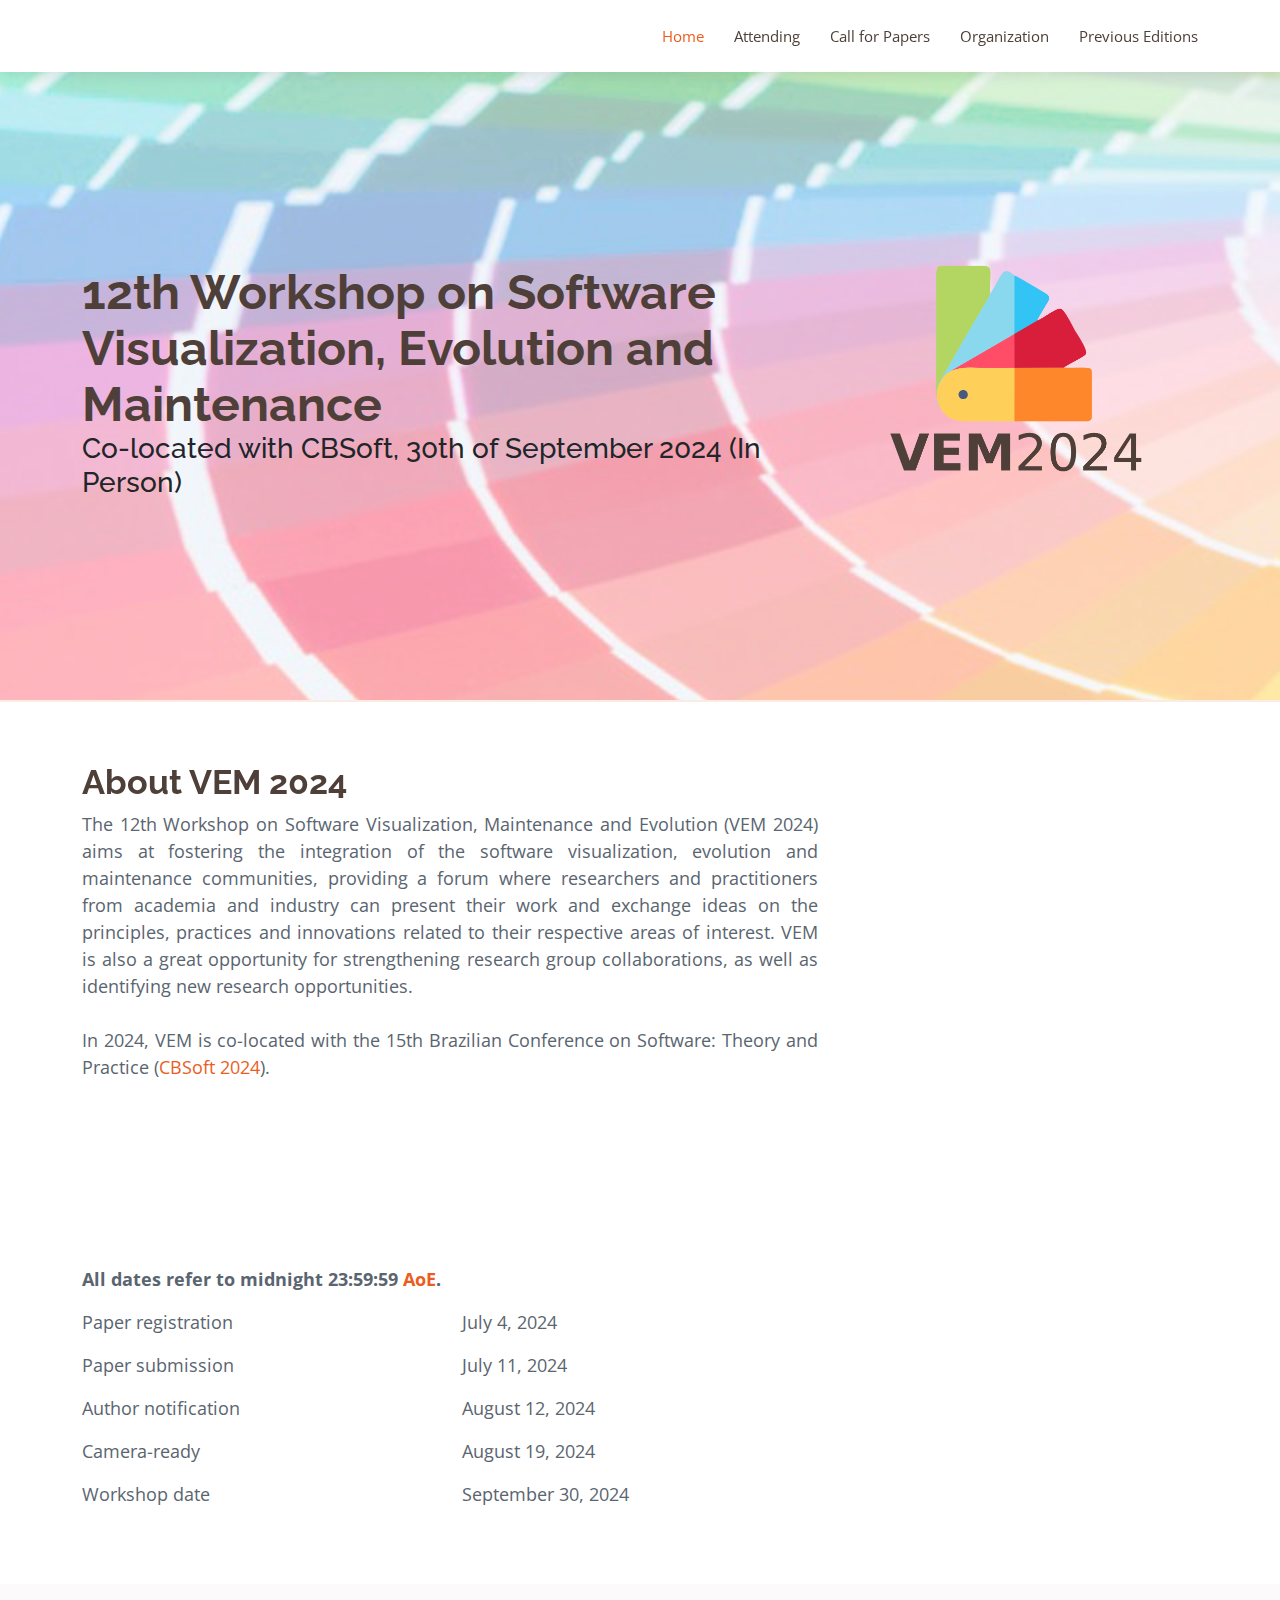
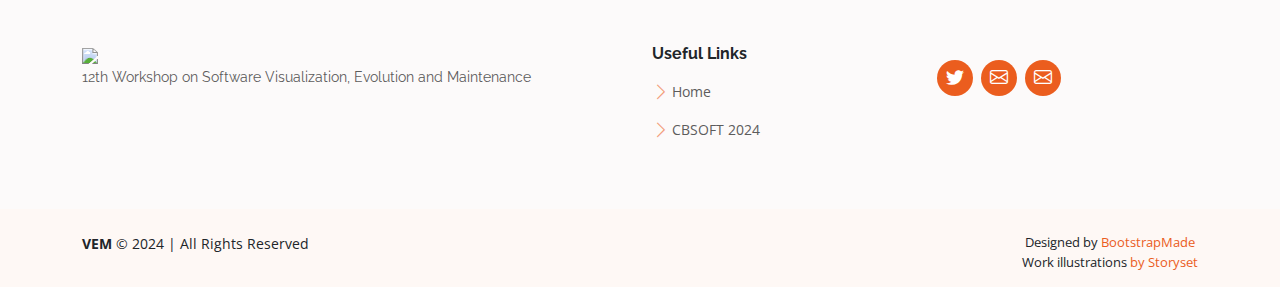
==== commit d067830c: "images updated and components folder added" ====
--- a/index.html
+++ b/index.html
@@ -64,7 +64,7 @@
                     <!-- <a href="index.html"><img src="assets/img/vem_color.png" alt="" class="img-fluid"></a> -->
                     <a href="index.html"
                         ><img
-                            src="assets/img/vem 2023/vem2023-h.png"
+                            src="assets/img/vem2024-h.png"
                             alt=""
                             class="img-fluid"
                     /></a>
@@ -155,7 +155,7 @@
                     <div class="col-lg-4 order-1 order-lg-2 hero-img">
                         <!-- <img src="assets/img/vem_big.png" class="img-fluid animated" alt=""> -->
                         <img
-                            src="assets/img/vem 2023/vem20231-1.png"
+                            src="assets/img/vem2024-1.png"
                             class="img-fluid animated"
                             alt=""
                         />
@@ -204,7 +204,7 @@
                             class="col-lg-4 d-flex align-items-center justify-content-center about-img"
                         >
                             <img
-                                src="assets/img/cbsoft2023-horizontal-menor.png"
+                                src="assets/img/cbsoft2024-horizontal-menor.png"
                                 class="img-fluid"
                                 alt=""
                                 data-aos="zoom-in"
@@ -288,7 +288,7 @@
         <!-- End #main -->
 
         <!-- ======= Footer ======= -->
-        <div w3-include-html="footer.html"></div>
+        <div w3-include-html="components/footer.html"></div>
         <!-- End Footer -->
 
         <a
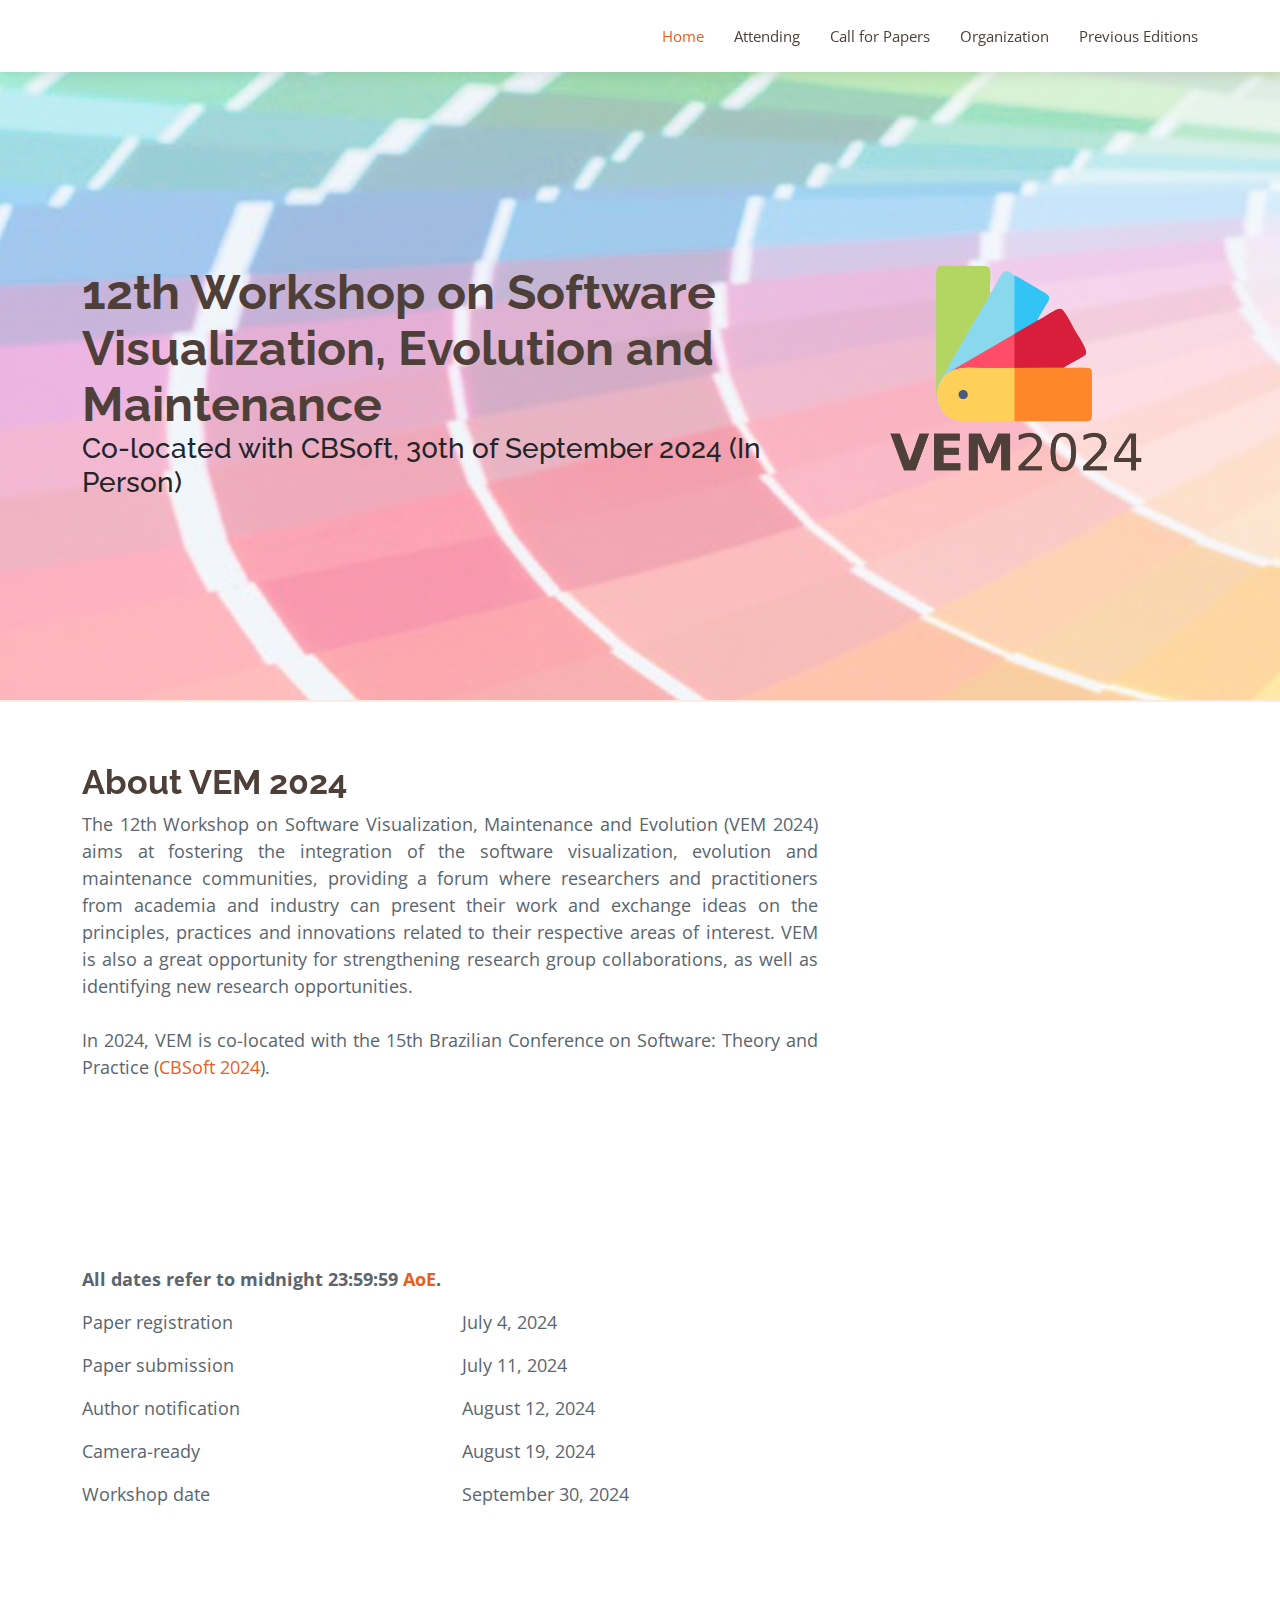
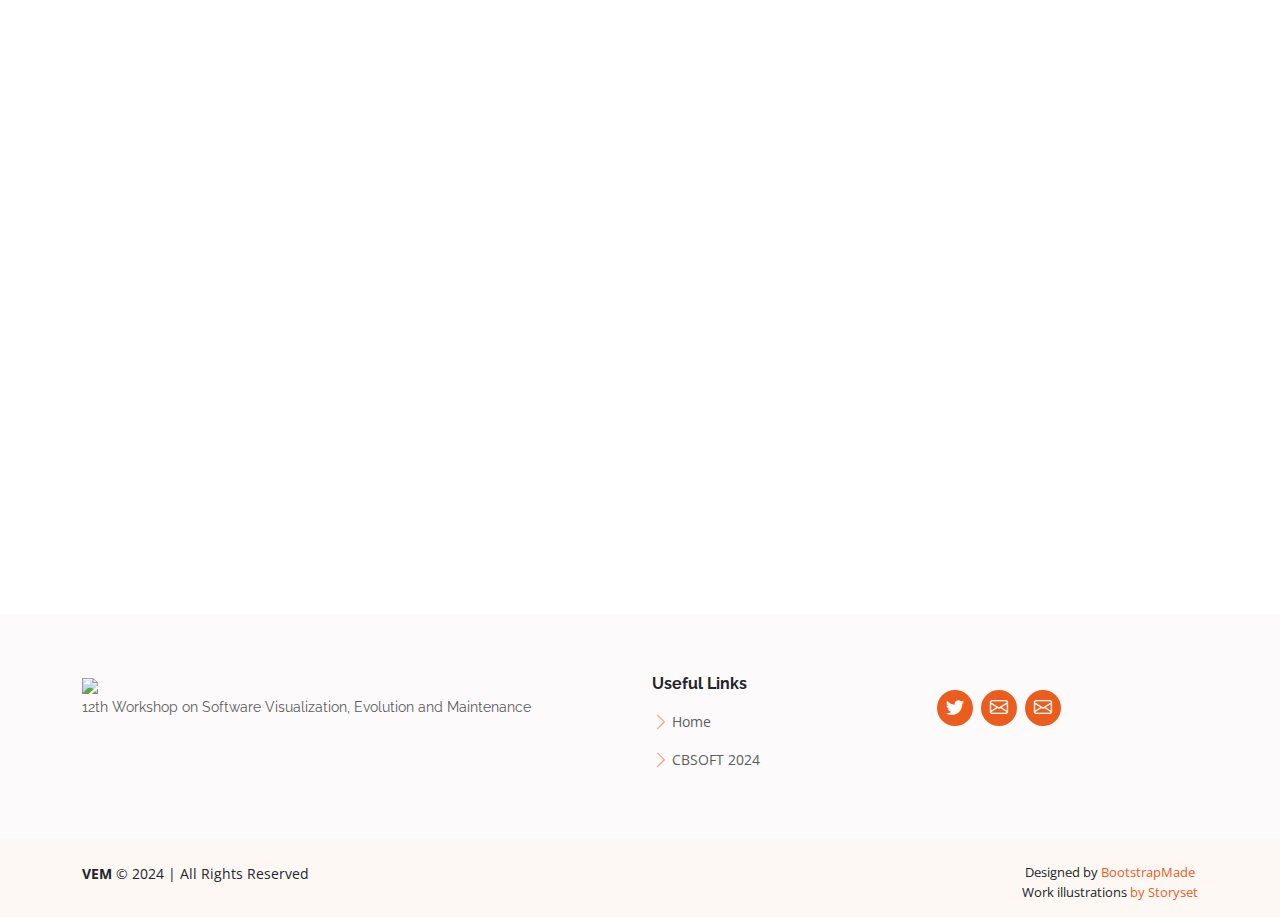
==== commit 4f12d2e8: "added map" ====
--- a/index.html
+++ b/index.html
@@ -43,6 +43,19 @@
 
         <!-- Template Main CSS File -->
         <link href="assets/css/style.css" rel="stylesheet" />
+
+        <!-- Leaflet Files -->
+        <link
+            rel="stylesheet"
+            href="https://unpkg.com/leaflet@1.9.4/dist/leaflet.css"
+            integrity="sha256-p4NxAoJBhIIN+hmNHrzRCf9tD/miZyoHS5obTRR9BMY="
+            crossorigin=""
+        />
+        <script
+            src="https://unpkg.com/leaflet@1.9.4/dist/leaflet.js"
+            integrity="sha256-20nQCchB9co0qIjJZRGuk2/Z9VM+kNiyxNV1lvTlZBo="
+            crossorigin=""
+        ></script>
 
         <!-- =======================================================
   * Template Name: Ninestars - v4.7.0
@@ -283,6 +296,10 @@
                     </div>
                 </div>
             </section>
+            <section class="leaflet-map">
+                <div id="map"></div>
+                <br />
+            </section>
             <!-- End About Section -->
         </main>
         <!-- End #main -->
@@ -313,5 +330,8 @@
         <script>
             includeHTML() //w3c.js
         </script>
+
+        <!-- Leaflet Map -->
+        <script src="assets/js/map.js"></script>
     </body>
 </html>
--- a/assets/css/style.css
+++ b/assets/css/style.css
@@ -9,92 +9,99 @@
 # General
 --------------------------------------------------------------*/
 body {
-  font-family: "Open Sans", sans-serif;
-  color: #212529;
+    font-family: "Open Sans", sans-serif;
+    color: #212529;
 }
 
 a {
-  color: #eb5d1e;
-  text-decoration: none;
+    color: #eb5d1e;
+    text-decoration: none;
 }
 
 a:hover {
-  color: #ef7f4d;
-  text-decoration: none;
-}
-
-h1, h2, h3, h4, h5, h6, .font-primary {
-  font-family: "Raleway", sans-serif;
+    color: #ef7f4d;
+    text-decoration: none;
+}
+
+h1,
+h2,
+h3,
+h4,
+h5,
+h6,
+.font-primary {
+    font-family: "Raleway", sans-serif;
 }
 
 /*--------------------------------------------------------------
 # Back to top button
 --------------------------------------------------------------*/
 .back-to-top {
-  position: fixed;
-  visibility: hidden;
-  opacity: 0;
-  right: 15px;
-  bottom: 15px;
-  z-index: 99999;
-  background: #eb5d1e;
-  width: 40px;
-  height: 40px;
-  border-radius: 4px;
-  transition: all 0.4s;
+    position: fixed;
+    visibility: hidden;
+    opacity: 0;
+    right: 15px;
+    bottom: 15px;
+    z-index: 99999;
+    background: #eb5d1e;
+    width: 40px;
+    height: 40px;
+    border-radius: 4px;
+    transition: all 0.4s;
 }
 .back-to-top i {
-  font-size: 24px;
-  color: #fff;
-  line-height: 0;
+    font-size: 24px;
+    color: #fff;
+    line-height: 0;
 }
 .back-to-top:hover {
-  background: #ee7843;
-  color: #fff;
+    background: #ee7843;
+    color: #fff;
 }
 .back-to-top.active {
-  visibility: visible;
-  opacity: 1;
+    visibility: visible;
+    opacity: 1;
 }
 
 /*--------------------------------------------------------------
 # Disable aos animation delay on mobile devices
 --------------------------------------------------------------*/
 @media screen and (max-width: 768px) {
-  [data-aos-delay] {
-    transition-delay: 0 !important;
-  }
+    [data-aos-delay] {
+        transition-delay: 0 !important;
+    }
 }
 /*--------------------------------------------------------------
 # Header
 --------------------------------------------------------------*/
 #header {
-  height: 72px;
-  transition: all 0.5s;
-  z-index: 997;
-  transition: all 0.5s;
-  background: #fff;
-  box-shadow: 0px 2px 15px rgba(0, 0, 0, 0.1);
+    height: 72px;
+    transition: all 0.5s;
+    z-index: 997;
+    transition: all 0.5s;
+    background: #fff;
+    box-shadow: 0px 2px 15px rgba(0, 0, 0, 0.1);
 }
 #header .logo h1 {
-  font-size: 30px;
-  margin: 0;
-  line-height: 1;
-  font-weight: 400;
-  letter-spacing: 2px;
-}
-#header .logo h1 a, #header .logo h1 a:hover {
-  color: #7a6960;
-  text-decoration: none;
+    font-size: 30px;
+    margin: 0;
+    line-height: 1;
+    font-weight: 400;
+    letter-spacing: 2px;
+}
+#header .logo h1 a,
+#header .logo h1 a:hover {
+    color: #7a6960;
+    text-decoration: none;
 }
 #header .logo img {
-  padding: 0;
-  margin: 0;
-  max-height: 40px;
+    padding: 0;
+    margin: 0;
+    max-height: 40px;
 }
 
 #main {
-  margin-top: 72px;
+    margin-top: 72px;
 }
 
 /*--------------------------------------------------------------
@@ -104,1118 +111,1165 @@
 * Desktop Navigation 
 */
 .navbar {
-  padding: 0;
+    padding: 0;
 }
 .navbar ul {
-  margin: 0;
-  padding: 0;
-  display: flex;
-  list-style: none;
-  align-items: center;
+    margin: 0;
+    padding: 0;
+    display: flex;
+    list-style: none;
+    align-items: center;
 }
 .navbar li {
-  position: relative;
-}
-.navbar a, .navbar a:focus {
-  display: flex;
-  align-items: center;
-  justify-content: space-between;
-  padding: 10px 0 10px 30px;
-  font-size: 15px;
-  color: #4e4039;
-  white-space: nowrap;
-  transition: 0.3s;
-}
-.navbar a i, .navbar a:focus i {
-  font-size: 12px;
-  line-height: 0;
-  margin-left: 5px;
-}
-.navbar a:hover, .navbar .active, .navbar .active:focus, .navbar li:hover > a {
-  color: #eb5d1e;
-}
-.navbar .getstarted, .navbar .getstarted:focus {
-  background: #eb5d1e;
-  color: #fff;
-  padding: 10px 25px;
-  margin-left: 30px;
-  border-radius: 50px;
-}
-.navbar .getstarted:hover, .navbar .getstarted:focus:hover {
-  color: #fff;
-  background: #ee7843;
+    position: relative;
+}
+.navbar a,
+.navbar a:focus {
+    display: flex;
+    align-items: center;
+    justify-content: space-between;
+    padding: 10px 0 10px 30px;
+    font-size: 15px;
+    color: #4e4039;
+    white-space: nowrap;
+    transition: 0.3s;
+}
+.navbar a i,
+.navbar a:focus i {
+    font-size: 12px;
+    line-height: 0;
+    margin-left: 5px;
+}
+.navbar a:hover,
+.navbar .active,
+.navbar .active:focus,
+.navbar li:hover > a {
+    color: #eb5d1e;
+}
+.navbar .getstarted,
+.navbar .getstarted:focus {
+    background: #eb5d1e;
+    color: #fff;
+    padding: 10px 25px;
+    margin-left: 30px;
+    border-radius: 50px;
+}
+.navbar .getstarted:hover,
+.navbar .getstarted:focus:hover {
+    color: #fff;
+    background: #ee7843;
 }
 .navbar .dropdown ul {
-  display: block;
-  position: absolute;
-  left: 14px;
-  top: calc(100% + 30px);
-  margin: 0;
-  padding: 10px 0;
-  z-index: 99;
-  opacity: 0;
-  visibility: hidden;
-  background: #fff;
-  box-shadow: 0px 0px 30px rgba(127, 137, 161, 0.25);
-  transition: 0.3s;
+    display: block;
+    position: absolute;
+    left: 14px;
+    top: calc(100% + 30px);
+    margin: 0;
+    padding: 10px 0;
+    z-index: 99;
+    opacity: 0;
+    visibility: hidden;
+    background: #fff;
+    box-shadow: 0px 0px 30px rgba(127, 137, 161, 0.25);
+    transition: 0.3s;
 }
 .navbar .dropdown ul li {
-  min-width: 200px;
+    min-width: 200px;
 }
 .navbar .dropdown ul a {
-  padding: 10px 20px;
-  font-size: 15px;
-  text-transform: none;
+    padding: 10px 20px;
+    font-size: 15px;
+    text-transform: none;
 }
 .navbar .dropdown ul a i {
-  font-size: 12px;
-}
-.navbar .dropdown ul a:hover, .navbar .dropdown ul .active:hover, .navbar .dropdown ul li:hover > a {
-  color: #eb5d1e;
+    font-size: 12px;
+}
+.navbar .dropdown ul a:hover,
+.navbar .dropdown ul .active:hover,
+.navbar .dropdown ul li:hover > a {
+    color: #eb5d1e;
 }
 .navbar .dropdown:hover > ul {
-  opacity: 1;
-  top: 100%;
-  visibility: visible;
+    opacity: 1;
+    top: 100%;
+    visibility: visible;
 }
 .navbar .dropdown .dropdown ul {
-  top: 0;
-  left: calc(100% - 30px);
-  visibility: hidden;
+    top: 0;
+    left: calc(100% - 30px);
+    visibility: hidden;
 }
 .navbar .dropdown .dropdown:hover > ul {
-  opacity: 1;
-  top: 0;
-  left: 100%;
-  visibility: visible;
+    opacity: 1;
+    top: 0;
+    left: 100%;
+    visibility: visible;
 }
 @media (max-width: 1366px) {
-  .navbar .dropdown .dropdown ul {
-    left: -90%;
-  }
-  .navbar .dropdown .dropdown:hover > ul {
-    left: -100%;
-  }
+    .navbar .dropdown .dropdown ul {
+        left: -90%;
+    }
+    .navbar .dropdown .dropdown:hover > ul {
+        left: -100%;
+    }
 }
 
 /**
 * Mobile Navigation 
 */
 .mobile-nav-toggle {
-  color: #7a6960;
-  font-size: 28px;
-  cursor: pointer;
-  display: none;
-  line-height: 0;
-  transition: 0.5s;
+    color: #7a6960;
+    font-size: 28px;
+    cursor: pointer;
+    display: none;
+    line-height: 0;
+    transition: 0.5s;
 }
 .mobile-nav-toggle.bi-x {
-  color: #fff;
+    color: #fff;
 }
 
 @media (max-width: 991px) {
-  .mobile-nav-toggle {
+    .mobile-nav-toggle {
+        display: block;
+    }
+
+    .navbar ul {
+        display: none;
+    }
+}
+.navbar-mobile {
+    position: fixed;
+    overflow: hidden;
+    top: 0;
+    right: 0;
+    left: 0;
+    bottom: 0;
+    background: rgba(78, 64, 57, 0.9);
+    transition: 0.3s;
+}
+.navbar-mobile .mobile-nav-toggle {
+    position: absolute;
+    top: 15px;
+    right: 15px;
+}
+.navbar-mobile ul {
     display: block;
-  }
-
-  .navbar ul {
+    position: absolute;
+    top: 55px;
+    right: 15px;
+    bottom: 15px;
+    left: 15px;
+    padding: 10px 0;
+    background-color: #fff;
+    overflow-y: auto;
+    transition: 0.3s;
+}
+.navbar-mobile a,
+.navbar-mobile a:focus {
+    padding: 10px 20px;
+    font-size: 15px;
+    color: #7a6960;
+}
+.navbar-mobile a:hover,
+.navbar-mobile .active,
+.navbar-mobile li:hover > a {
+    color: #eb5d1e;
+}
+.navbar-mobile .getstarted,
+.navbar-mobile .getstarted:focus {
+    margin: 15px;
+}
+.navbar-mobile .dropdown ul {
+    position: static;
     display: none;
-  }
-}
-.navbar-mobile {
-  position: fixed;
-  overflow: hidden;
-  top: 0;
-  right: 0;
-  left: 0;
-  bottom: 0;
-  background: rgba(78, 64, 57, 0.9);
-  transition: 0.3s;
-}
-.navbar-mobile .mobile-nav-toggle {
-  position: absolute;
-  top: 15px;
-  right: 15px;
-}
-.navbar-mobile ul {
-  display: block;
-  position: absolute;
-  top: 55px;
-  right: 15px;
-  bottom: 15px;
-  left: 15px;
-  padding: 10px 0;
-  background-color: #fff;
-  overflow-y: auto;
-  transition: 0.3s;
-}
-.navbar-mobile a, .navbar-mobile a:focus {
-  padding: 10px 20px;
-  font-size: 15px;
-  color: #7a6960;
-}
-.navbar-mobile a:hover, .navbar-mobile .active, .navbar-mobile li:hover > a {
-  color: #eb5d1e;
-}
-.navbar-mobile .getstarted, .navbar-mobile .getstarted:focus {
-  margin: 15px;
-}
-.navbar-mobile .dropdown ul {
-  position: static;
-  display: none;
-  margin: 10px 20px;
-  padding: 10px 0;
-  z-index: 99;
-  opacity: 1;
-  visibility: visible;
-  background: #fff;
-  box-shadow: 0px 0px 30px rgba(127, 137, 161, 0.25);
+    margin: 10px 20px;
+    padding: 10px 0;
+    z-index: 99;
+    opacity: 1;
+    visibility: visible;
+    background: #fff;
+    box-shadow: 0px 0px 30px rgba(127, 137, 161, 0.25);
 }
 .navbar-mobile .dropdown ul li {
-  min-width: 200px;
+    min-width: 200px;
 }
 .navbar-mobile .dropdown ul a {
-  padding: 10px 20px;
+    padding: 10px 20px;
 }
 .navbar-mobile .dropdown ul a i {
-  font-size: 12px;
-}
-.navbar-mobile .dropdown ul a:hover, .navbar-mobile .dropdown ul .active:hover, .navbar-mobile .dropdown ul li:hover > a {
-  color: #eb5d1e;
+    font-size: 12px;
+}
+.navbar-mobile .dropdown ul a:hover,
+.navbar-mobile .dropdown ul .active:hover,
+.navbar-mobile .dropdown ul li:hover > a {
+    color: #eb5d1e;
 }
 .navbar-mobile .dropdown > .dropdown-active {
-  display: block;
+    display: block;
 }
 
 /*--------------------------------------------------------------
 # Hero Section
 --------------------------------------------------------------*/
 #hero {
-  /*Alterações*/
-  background: url(../img/colors4.png) top center;
-  /*background-size: cover;*/
-  /*overflow: hidden;*/
-  /**/
-  width: 100%;
-  height: 70vh;
-  /*background: #fef8f5;*/
-  /*background: rgba(47, 3, 3, 0.10);*/
-  border-bottom: 2px solid #fcebe3;
-  margin: 72px 0 -72px 0;
-
+    /*Alterações*/
+    background: url(../img/colors4.png) top center;
+    /*background-size: cover;*/
+    /*overflow: hidden;*/
+    /**/
+    width: 100%;
+    height: 70vh;
+    /*background: #fef8f5;*/
+    /*background: rgba(47, 3, 3, 0.10);*/
+    border-bottom: 2px solid #fcebe3;
+    margin: 72px 0 -72px 0;
 }
 
 #about:before {
-  /*content: "";*/
-  background: rgba(249, 254, 255, 0.8);
-  position: absolute;
-  bottom: 0;
-  top: 0;
-  left: 0;
-  right: 0;
+    /*content: "";*/
+    background: rgba(249, 254, 255, 0.8);
+    position: absolute;
+    bottom: 0;
+    top: 0;
+    left: 0;
+    right: 0;
 }
 
 #hero h1 {
-  margin: 0;
-  font-size: 48px;
-  font-weight: 700;
-  line-height: 56px;
-  color: #4e4039;
+    margin: 0;
+    font-size: 48px;
+    font-weight: 700;
+    line-height: 56px;
+    color: #4e4039;
 }
 #hero h2 {
-  color: #a08f86;
-  margin: 15px 0 0 0;
-  font-size: 24px;
+    color: #a08f86;
+    margin: 15px 0 0 0;
+    font-size: 24px;
 }
 #hero .btn-get-started {
-  font-family: "Raleway", sans-serif;
-  font-weight: 500;
-  font-size: 16px;
-  letter-spacing: 1px;
-  display: inline-block;
-  padding: 8px 28px;
-  border-radius: 3px;
-  transition: 0.5s;
-  margin-top: 30px;
-  color: #fff;
-  background: #eb5d1e;
+    font-family: "Raleway", sans-serif;
+    font-weight: 500;
+    font-size: 16px;
+    letter-spacing: 1px;
+    display: inline-block;
+    padding: 8px 28px;
+    border-radius: 3px;
+    transition: 0.5s;
+    margin-top: 30px;
+    color: #fff;
+    background: #eb5d1e;
 }
 #hero .btn-get-started:hover {
-  background: #ef7f4d;
+    background: #ef7f4d;
 }
 #hero .animated {
-  animation: up-down 2s ease-in-out infinite alternate-reverse both;
+    animation: up-down 2s ease-in-out infinite alternate-reverse both;
 }
 @media (max-width: 991px) {
-  #hero {
-    height: calc(100vh - 72px);
-  }
-  #hero .animated {
-    -webkit-animation: none;
-    animation: none;
-  }
-  #hero .hero-img {
-    text-align: center;
-  }
-  #hero .hero-img img {
-    width: 50%;
-  }
+    #hero {
+        height: calc(100vh - 72px);
+    }
+    #hero .animated {
+        -webkit-animation: none;
+        animation: none;
+    }
+    #hero .hero-img {
+        text-align: center;
+    }
+    #hero .hero-img img {
+        width: 50%;
+    }
 }
 @media (max-width: 768px) {
-  #hero h1 {
-    font-size: 28px;
-    line-height: 36px;
-  }
-  #hero h2 {
+    #hero h1 {
+        font-size: 28px;
+        line-height: 36px;
+    }
+    #hero h2 {
+        font-size: 18px;
+        line-height: 24px;
+    }
+    #hero .hero-img img {
+        width: 70%;
+    }
+}
+@media (max-width: 575px) {
+    #hero .hero-img img {
+        width: 80%;
+    }
+}
+@media (max-height: 600px) {
+    #hero {
+        height: 120vh;
+    }
+}
+
+@-webkit-keyframes up-down {
+    0% {
+        transform: translateY(10px);
+    }
+    100% {
+        transform: translateY(-10px);
+    }
+}
+
+@keyframes up-down {
+    0% {
+        transform: translateY(10px);
+    }
+    100% {
+        transform: translateY(-10px);
+    }
+}
+/*--------------------------------------------------------------
+# Sections General
+--------------------------------------------------------------*/
+section {
+    padding: 60px 0;
+    overflow: hidden;
+}
+
+.section-bg {
+    background-color: #fef8f5;
+}
+
+.section-title {
+    text-align: center;
+    padding-bottom: 30px;
+}
+.section-title h2 {
+    font-size: 24px;
+    font-weight: 700;
+    padding-bottom: 0;
+    line-height: 1px;
+    margin-bottom: 15px;
+    color: #c2b7b1;
+}
+.section-title p {
+    padding-bottom: 15px;
+    margin-bottom: 15px;
+    position: relative;
+    font-size: 32px;
+    font-weight: 700;
+    color: #4e4039;
+}
+.section-title p::after {
+    content: "";
+    position: absolute;
+    display: block;
+    width: 60px;
+    height: 2px;
+    background: #eb5d1e;
+    bottom: 0;
+    left: calc(50% - 30px);
+}
+
+/*--------------------------------------------------------------
+# Breadcrumbs
+--------------------------------------------------------------*/
+.breadcrumbs {
+    padding: 15px 0;
+    background-color: #fef5f1;
+    min-height: 40px;
+}
+.breadcrumbs h2 {
+    font-size: 24px;
+    font-weight: 300;
+}
+.breadcrumbs ol {
+    display: flex;
+    flex-wrap: wrap;
+    list-style: none;
+    padding: 0;
+    margin: 0;
+    font-size: 14px;
+}
+.breadcrumbs ol li + li {
+    padding-left: 10px;
+}
+.breadcrumbs ol li + li::before {
+    display: inline-block;
+    padding-right: 10px;
+    color: #6c757d;
+    content: "/";
+}
+@media (max-width: 768px) {
+    .breadcrumbs .d-flex {
+        display: block !important;
+    }
+    .breadcrumbs ol {
+        display: block;
+    }
+    .breadcrumbs ol li {
+        display: inline-block;
+    }
+}
+
+/*--------------------------------------------------------------
+# About
+--------------------------------------------------------------*/
+.about h3 {
+    font-weight: 700;
+    font-size: 34px;
+    color: #4e4039;
+}
+.about h4 {
+    font-size: 20px;
+    font-weight: 700;
+    margin-top: 5px;
+    color: #7a6960;
+}
+.about i {
+    font-size: 48px;
+    margin-top: 15px;
+    color: #f39e7a;
+}
+.about p {
+    font-size: 18px;
+    color: #5a6570;
+}
+@media (max-width: 991px) {
+    .about .about-img img {
+        max-width: 70%;
+    }
+}
+@media (max-width: 767px) {
+    .about .about-img img {
+        max-width: 90%;
+    }
+}
+
+/*--------------------------------------------------------------
+# Services
+--------------------------------------------------------------*/
+.services .icon-box {
+    padding: 30px;
+    position: relative;
+    overflow: hidden;
+    margin: 0 0 40px 0;
+    background: #fff;
+    box-shadow: 0 10px 29px 0 rgba(68, 88, 144, 0.1);
+    transition: all 0.3s ease-in-out;
+    border-radius: 15px;
+    text-align: center;
+    border-bottom: 3px solid #fff;
+}
+.services .icon-box:hover {
+    transform: translateY(-5px);
+    border-color: #ef7f4d;
+}
+.services .icon i {
+    font-size: 48px;
+    line-height: 1;
+    margin-bottom: 15px;
+    color: #ef7f4d;
+}
+.services .title {
+    font-weight: 700;
+    margin-bottom: 15px;
+    font-size: 18px;
+}
+.services .title a {
+    color: #111;
+}
+.services .description {
+    font-size: 15px;
+    line-height: 28px;
+    margin-bottom: 0;
+}
+
+/*--------------------------------------------------------------
+# Portfolio
+--------------------------------------------------------------*/
+.portfolio .portfolio-item {
+    margin-bottom: 30px;
+}
+.portfolio #portfolio-flters {
+    padding: 0;
+    margin: 0 0 35px 0;
+    list-style: none;
+    text-align: center;
+}
+.portfolio #portfolio-flters li {
+    cursor: pointer;
+    margin: 0 15px 15px 0;
+    display: inline-block;
+    padding: 5px;
+    font-size: 16px;
+    font-weight: 600;
+    line-height: 20px;
+    color: #212529;
+    margin-bottom: 5px;
+    transition: all 0.3s ease-in-out;
+}
+.portfolio #portfolio-flters li:hover,
+.portfolio #portfolio-flters li.filter-active {
+    color: #eb5d1e;
+}
+.portfolio #portfolio-flters li:last-child {
+    margin-right: 0;
+}
+.portfolio .portfolio-wrap {
+    transition: 0.3s;
+    position: relative;
+    overflow: hidden;
+    border-radius: 8px;
+    z-index: 1;
+}
+.portfolio .portfolio-wrap::before {
+    content: "";
+    background: rgba(122, 105, 96, 0.6);
+    position: absolute;
+    left: 100%;
+    right: 0;
+    top: 0;
+    bottom: 0;
+    transition: all ease-in-out 0.3s;
+    z-index: 2;
+}
+.portfolio .portfolio-wrap img {
+    transition: 0.3s;
+    position: relative;
+    z-index: 1;
+}
+.portfolio .portfolio-wrap .portfolio-links {
+    opacity: 0;
+    left: 0;
+    right: 0;
+    top: calc(50% - 32px);
+    text-align: center;
+    z-index: 3;
+    position: absolute;
+    transition: all ease-in-out 0.3s;
+}
+.portfolio .portfolio-wrap .portfolio-links a {
+    color: #eb5d1e;
+    margin: 0 4px;
+    line-height: 0;
+    background-color: #fff;
+    padding-top: 6px;
+    padding-right: 1px;
+    border-radius: 50px;
+    text-align: center;
+    width: 32px;
+    height: 32px;
+    display: inline-block;
+    transition: 0.3s;
+}
+.portfolio .portfolio-wrap .portfolio-links a i {
+    line-height: 0;
+    font-size: 20px;
+}
+.portfolio .portfolio-wrap .portfolio-links a:hover {
+    background: #eb5d1e;
+    color: #fff;
+}
+.portfolio .portfolio-wrap .portfolio-info {
+    opacity: 0;
+    position: absolute;
+    bottom: -20px;
+    left: 0;
+    right: 0;
+    text-align: center;
+    z-index: 3;
+    transition: all ease-in-out 0.3s;
+}
+.portfolio .portfolio-wrap .portfolio-info h4 {
+    font-size: 20px;
+    color: #fff;
+    font-weight: 600;
+}
+.portfolio .portfolio-wrap .portfolio-info p {
+    color: #ffffff;
+    font-size: 14px;
+    text-transform: uppercase;
+}
+.portfolio .portfolio-wrap:hover::before {
+    left: 0;
+}
+.portfolio .portfolio-wrap:hover .portfolio-links {
+    opacity: 1;
+    top: calc(50% - 16px);
+}
+.portfolio .portfolio-wrap:hover .portfolio-info {
+    opacity: 1;
+    bottom: 0;
+}
+
+/*--------------------------------------------------------------
+# Portfolio Details
+--------------------------------------------------------------*/
+.portfolio-details {
+    padding-top: 40px;
+}
+.portfolio-details .portfolio-details-slider img {
+    width: 100%;
+}
+.portfolio-details .portfolio-details-slider .swiper-pagination {
+    margin-top: 20px;
+    position: relative;
+}
+.portfolio-details
+    .portfolio-details-slider
+    .swiper-pagination
+    .swiper-pagination-bullet {
+    width: 12px;
+    height: 12px;
+    background-color: #fff;
+    opacity: 1;
+    border: 1px solid #eb5d1e;
+}
+.portfolio-details
+    .portfolio-details-slider
+    .swiper-pagination
+    .swiper-pagination-bullet-active {
+    background-color: #eb5d1e;
+}
+.portfolio-details .portfolio-info {
+    padding: 30px;
+    box-shadow: 0px 0 30px rgba(122, 105, 96, 0.08);
+}
+.portfolio-details .portfolio-info h3 {
+    font-size: 22px;
+    font-weight: 700;
+    margin-bottom: 20px;
+    padding-bottom: 20px;
+    border-bottom: 1px solid #eee;
+}
+.portfolio-details .portfolio-info ul {
+    list-style: none;
+    padding: 0;
+    font-size: 15px;
+}
+.portfolio-details .portfolio-info ul li + li {
+    margin-top: 10px;
+}
+.portfolio-details .portfolio-description {
+    padding-top: 30px;
+}
+.portfolio-details .portfolio-description h2 {
+    font-size: 26px;
+    font-weight: 700;
+    margin-bottom: 20px;
+}
+.portfolio-details .portfolio-description p {
+    padding: 0;
+}
+
+/*--------------------------------------------------------------
+# F.A.Q
+--------------------------------------------------------------*/
+.faq {
+    padding: 60px 0;
+}
+.faq .p {
+    font-size: 18px;
+}
+.faq .faq-list {
+    padding: 0;
+    list-style: none;
+}
+.faq .faq-list li {
+    border-bottom: 1px solid #eae7e5;
+    margin-bottom: 20px;
+    padding-bottom: 20px;
+}
+.faq .faq-list .question {
+    display: block;
+    position: relative;
+    font-family: #eb5d1e;
     font-size: 18px;
     line-height: 24px;
-  }
-  #hero .hero-img img {
-    width: 70%;
-  }
+    font-weight: 400;
+    font-weight: 600;
+    padding-left: 25px;
+    cursor: pointer;
+    color: #c54811;
+    transition: 0.3s;
+}
+.faq .faq-list i {
+    font-size: 18px;
+    position: absolute;
+    left: 0;
+    top: -2px;
+}
+.faq .faq-list p {
+    margin-bottom: 0;
+    padding: 10px 0 0 25px;
+}
+.faq .faq-list .icon-show {
+    display: none;
+}
+.faq .faq-list .collapsed {
+    color: #343a40;
+}
+.faq .faq-list .collapsed:hover {
+    color: #eb5d1e;
+}
+.faq .faq-list .collapsed .icon-show {
+    display: inline-block;
+    transition: 0.6s;
+}
+.faq .faq-list .collapsed .icon-close {
+    display: none;
+    transition: 0.6s;
+}
+
+/*--------------------------------------------------------------
+# Team
+--------------------------------------------------------------*/
+.team {
+    background: #fff;
+    padding: 60px 0;
+}
+.team .member {
+    text-align: center;
+    margin-bottom: 20px;
+    background: #343a40;
+    position: relative;
+    overflow: hidden;
+}
+.team .member .member-info {
+    opacity: 0;
+    position: absolute;
+    bottom: 0;
+    top: 0;
+    left: 0;
+    right: 0;
+    transition: 0.2s;
+}
+.team .member .member-info-content {
+    position: absolute;
+    left: 50px;
+    right: 0;
+    bottom: 0;
+    transition: bottom 0.4s;
+}
+.team .member .member-info-content h4 {
+    font-weight: 700;
+    margin-bottom: 2px;
+    font-size: 18px;
+    color: #fff;
+}
+.team .member .member-info-content span {
+    font-style: italic;
+    display: block;
+    font-size: 13px;
+    color: #fff;
+}
+.team .member .social {
+    position: absolute;
+    left: -50px;
+    top: 0;
+    bottom: 0;
+    width: 50px;
+    transition: left ease-in-out 0.3s;
+    background: rgba(78, 64, 57, 0.6);
+    text-align: center;
+}
+.team .member .social a {
+    transition: color 0.3s;
+    display: block;
+    color: #fff;
+    margin-top: 15px;
+}
+.team .member .social a:hover {
+    color: #eb5d1e;
+}
+.team .member .social i {
+    font-size: 18px;
+    margin: 0 2px;
+}
+.team .member:hover .member-info {
+    background: linear-gradient(
+        0deg,
+        rgba(78, 64, 57, 0.95) 0%,
+        rgba(78, 64, 57, 0.95) 15%,
+        rgba(255, 255, 255, 0) 100%
+    );
+    opacity: 1;
+    transition: 0.4s;
+}
+.team .member:hover .member-info-content {
+    bottom: 30px;
+    transition: bottom 0.4s;
+}
+.team .member:hover .social {
+    left: 0;
+    transition: left ease-in-out 0.3s;
+}
+
+/*--------------------------------------------------------------
+# Clients
+--------------------------------------------------------------*/
+.clients .clients-slider .swiper-slide img {
+    opacity: 0.5;
+    transition: 0.3s;
+}
+.clients .clients-slider .swiper-slide img:hover {
+    opacity: 1;
+}
+.clients .clients-slider .swiper-pagination {
+    margin-top: 20px;
+    position: relative;
+}
+.clients .clients-slider .swiper-pagination .swiper-pagination-bullet {
+    width: 12px;
+    height: 12px;
+    background-color: #fff;
+    opacity: 1;
+    border: 1px solid #eb5d1e;
+}
+.clients .clients-slider .swiper-pagination .swiper-pagination-bullet-active {
+    background-color: #eb5d1e;
+}
+
+/*--------------------------------------------------------------
+# Contact Us
+--------------------------------------------------------------*/
+.contact .info {
+    border-top: 3px solid #eb5d1e;
+    border-bottom: 3px solid #eb5d1e;
+    padding: 30px;
+    background: #fff;
+    width: 100%;
+    box-shadow: 0 0 24px 0 rgba(0, 0, 0, 0.12);
+}
+.contact .info i {
+    font-size: 20px;
+    color: #eb5d1e;
+    float: left;
+    width: 44px;
+    height: 44px;
+    background: #fdf1ec;
+    display: flex;
+    justify-content: center;
+    align-items: center;
+    border-radius: 50px;
+    transition: all 0.3s ease-in-out;
+}
+.contact .info h4 {
+    padding: 0 0 0 60px;
+    font-size: 22px;
+    font-weight: 600;
+    margin-bottom: 5px;
+    color: #7a6960;
+}
+.contact .info p {
+    padding: 0 0 10px 60px;
+    margin-bottom: 20px;
+    font-size: 14px;
+    color: #ab9d95;
+}
+.contact .info .email p {
+    padding-top: 5px;
+}
+.contact .info .social-links {
+    padding-left: 60px;
+}
+.contact .info .social-links a {
+    font-size: 18px;
+    display: inline-block;
+    background: #333;
+    color: #fff;
+    line-height: 1;
+    padding: 8px 0;
+    border-radius: 50%;
+    text-align: center;
+    width: 36px;
+    height: 36px;
+    transition: 0.3s;
+    margin-right: 10px;
+}
+.contact .info .social-links a:hover {
+    background: #eb5d1e;
+    color: #fff;
+}
+.contact .info .email:hover i,
+.contact .info .address:hover i,
+.contact .info .phone:hover i {
+    background: #eb5d1e;
+    color: #fff;
+}
+.contact .php-email-form {
+    width: 100%;
+    border-top: 3px solid #eb5d1e;
+    border-bottom: 3px solid #eb5d1e;
+    padding: 30px;
+    background: #fff;
+    box-shadow: 0 0 24px 0 rgba(0, 0, 0, 0.12);
+}
+.contact .php-email-form .form-group {
+    padding-bottom: 8px;
+}
+.contact .php-email-form .error-message {
+    display: none;
+    color: #fff;
+    background: #ed3c0d;
+    text-align: left;
+    padding: 15px;
+    font-weight: 600;
+}
+.contact .php-email-form .error-message br + br {
+    margin-top: 25px;
+}
+.contact .php-email-form .sent-message {
+    display: none;
+    color: #fff;
+    background: #18d26e;
+    text-align: center;
+    padding: 15px;
+    font-weight: 600;
+}
+.contact .php-email-form .loading {
+    display: none;
+    background: #fff;
+    text-align: center;
+    padding: 15px;
+}
+.contact .php-email-form .loading:before {
+    content: "";
+    display: inline-block;
+    border-radius: 50%;
+    width: 24px;
+    height: 24px;
+    margin: 0 10px -6px 0;
+    border: 3px solid #18d26e;
+    border-top-color: #eee;
+    -webkit-animation: animate-loading 1s linear infinite;
+    animation: animate-loading 1s linear infinite;
+}
+.contact .php-email-form input,
+.contact .php-email-form textarea {
+    border-radius: 0;
+    box-shadow: none;
+    font-size: 14px;
+}
+.contact .php-email-form input {
+    height: 44px;
+}
+.contact .php-email-form textarea {
+    padding: 10px 12px;
+}
+.contact .php-email-form button[type="submit"] {
+    background: #eb5d1e;
+    border: 0;
+    padding: 10px 24px;
+    color: #fff;
+    transition: 0.4s;
+    border-radius: 4px;
+}
+.contact .php-email-form button[type="submit"]:hover {
+    background: #ef7f4d;
+}
+@-webkit-keyframes animate-loading {
+    0% {
+        transform: rotate(0deg);
+    }
+    100% {
+        transform: rotate(360deg);
+    }
+}
+@keyframes animate-loading {
+    0% {
+        transform: rotate(0deg);
+    }
+    100% {
+        transform: rotate(360deg);
+    }
+}
+
+/*--------------------------------------------------------------
+# Footer
+--------------------------------------------------------------*/
+#footer {
+    background: #fff;
+    padding: 0 0 30px 0;
+    color: #212529;
+    font-size: 14px;
+    background: #fef8f5;
+}
+#footer .footer-newsletter {
+    padding: 50px 0;
+    background: #fef8f5;
+    text-align: center;
+    font-size: 15px;
+}
+#footer .footer-newsletter h4 {
+    font-size: 24px;
+    margin: 0 0 20px 0;
+    padding: 0;
+    line-height: 1;
+    font-weight: 600;
+    color: #4e4039;
+}
+#footer .footer-newsletter form {
+    margin-top: 30px;
+    background: #fff;
+    padding: 6px 10px;
+    position: relative;
+    border-radius: 4px;
+    box-shadow: 0px 2px 15px rgba(0, 0, 0, 0.1);
+    text-align: left;
+}
+#footer .footer-newsletter form input[type="email"] {
+    border: 0;
+    padding: 4px 4px;
+    width: calc(100% - 100px);
+}
+#footer .footer-newsletter form input[type="submit"] {
+    position: absolute;
+    top: 0;
+    right: 0;
+    bottom: 0;
+    border: 0;
+    background: none;
+    font-size: 16px;
+    padding: 0 20px;
+    background: #eb5d1e;
+    color: #fff;
+    transition: 0.3s;
+    border-radius: 4px;
+    box-shadow: 0px 2px 15px rgba(0, 0, 0, 0.1);
+}
+#footer .footer-newsletter form input[type="submit"]:hover {
+    background: #c54811;
+}
+#footer .footer-top {
+    padding: 60px 0 30px 0;
+    background: #fcfafa;
+}
+#footer .footer-top .footer-contact {
+    margin-bottom: 30px;
+}
+#footer .footer-top .footer-contact h4 {
+    font-size: 22px;
+    margin: 0 0 30px 0;
+    padding: 2px 0 2px 0;
+    line-height: 1;
+    font-weight: 700;
+}
+#footer .footer-top .footer-contact p {
+    font-size: 14px;
+    line-height: 24px;
+    margin-bottom: 0;
+    font-family: "Raleway", sans-serif;
+    color: #5c5c5c;
+}
+#footer .footer-top h4 {
+    font-size: 16px;
+    font-weight: bold;
+    color: #212529;
+    position: relative;
+    padding-bottom: 12px;
+}
+#footer .footer-top .footer-links {
+    margin-bottom: 30px;
+}
+#footer .footer-top .footer-links ul {
+    list-style: none;
+    padding: 0;
+    margin: 0;
+}
+#footer .footer-top .footer-links ul i {
+    padding-right: 2px;
+    color: #f39e7a;
+    font-size: 18px;
+    line-height: 1;
+}
+#footer .footer-top .footer-links ul li {
+    padding: 10px 0;
+    display: flex;
+    align-items: center;
+}
+#footer .footer-top .footer-links ul li:first-child {
+    padding-top: 0;
+}
+#footer .footer-top .footer-links ul a {
+    color: #5c5c5c;
+    transition: 0.3s;
+    display: inline-block;
+    line-height: 1;
+}
+#footer .footer-top .footer-links ul a:hover {
+    text-decoration: none;
+    color: #eb5d1e;
+}
+#footer .footer-top .social-links a {
+    font-size: 18px;
+    display: inline-block;
+    background: #eb5d1e;
+    color: #fff;
+    line-height: 1;
+    padding: 8px 0;
+    margin-right: 4px;
+    border-radius: 50%;
+    text-align: center;
+    width: 36px;
+    height: 36px;
+    transition: 0.3s;
+}
+#footer .footer-top .social-links a:hover {
+    background: #ef7f4d;
+    color: #fff;
+    text-decoration: none;
+}
+#footer .copyright {
+    text-align: center;
+    float: left;
+}
+#footer .credits {
+    float: right;
+    text-align: center;
+    font-size: 13px;
+    color: #212529;
+}
+#footer .credits a {
+    color: #eb5d1e;
 }
 @media (max-width: 575px) {
-  #hero .hero-img img {
-    width: 80%;
-  }
-}
-@media (max-height: 600px) {
-  #hero {
-    height: 120vh;
-  }
-}
-
-@-webkit-keyframes up-down {
-  0% {
-    transform: translateY(10px);
-  }
-  100% {
-    transform: translateY(-10px);
-  }
-}
-
-@keyframes up-down {
-  0% {
-    transform: translateY(10px);
-  }
-  100% {
-    transform: translateY(-10px);
-  }
-}
-/*--------------------------------------------------------------
-# Sections General
---------------------------------------------------------------*/
-section {
-  padding: 60px 0;
-  overflow: hidden;
-}
-
-.section-bg {
-  background-color: #fef8f5;
-}
-
-.section-title {
-  text-align: center;
-  padding-bottom: 30px;
-}
-.section-title h2 {
-  font-size: 24px;
-  font-weight: 700;
-  padding-bottom: 0;
-  line-height: 1px;
-  margin-bottom: 15px;
-  color: #c2b7b1;
-}
-.section-title p {
-  padding-bottom: 15px;
-  margin-bottom: 15px;
-  position: relative;
-  font-size: 32px;
-  font-weight: 700;
-  color: #4e4039;
-}
-.section-title p::after {
-  content: "";
-  position: absolute;
-  display: block;
-  width: 60px;
-  height: 2px;
-  background: #eb5d1e;
-  bottom: 0;
-  left: calc(50% - 30px);
-}
-
-/*--------------------------------------------------------------
-# Breadcrumbs
---------------------------------------------------------------*/
-.breadcrumbs {
-  padding: 15px 0;
-  background-color: #fef5f1;
-  min-height: 40px;
-}
-.breadcrumbs h2 {
-  font-size: 24px;
-  font-weight: 300;
-}
-.breadcrumbs ol {
-  display: flex;
-  flex-wrap: wrap;
-  list-style: none;
-  padding: 0;
-  margin: 0;
-  font-size: 14px;
-}
-.breadcrumbs ol li + li {
-  padding-left: 10px;
-}
-.breadcrumbs ol li + li::before {
-  display: inline-block;
-  padding-right: 10px;
-  color: #6c757d;
-  content: "/";
-}
-@media (max-width: 768px) {
-  .breadcrumbs .d-flex {
-    display: block !important;
-  }
-  .breadcrumbs ol {
-    display: block;
-  }
-  .breadcrumbs ol li {
-    display: inline-block;
-  }
-}
-
-/*--------------------------------------------------------------
-# About
---------------------------------------------------------------*/
-.about h3 {
-  font-weight: 700;
-  font-size: 34px;
-  color: #4e4039;
-}
-.about h4 {
-  font-size: 20px;
-  font-weight: 700;
-  margin-top: 5px;
-  color: #7a6960;
-}
-.about i {
-  font-size: 48px;
-  margin-top: 15px;
-  color: #f39e7a;
-}
-.about p {
-  font-size: 18px;
-  color: #5a6570;
-}
-@media (max-width: 991px) {
-  .about .about-img img {
-    max-width: 70%;
-  }
-}
-@media (max-width: 767px) {
-  .about .about-img img {
-    max-width: 90%;
-  }
-}
-
-/*--------------------------------------------------------------
-# Services
---------------------------------------------------------------*/
-.services .icon-box {
-  padding: 30px;
-  position: relative;
-  overflow: hidden;
-  margin: 0 0 40px 0;
-  background: #fff;
-  box-shadow: 0 10px 29px 0 rgba(68, 88, 144, 0.1);
-  transition: all 0.3s ease-in-out;
-  border-radius: 15px;
-  text-align: center;
-  border-bottom: 3px solid #fff;
-}
-.services .icon-box:hover {
-  transform: translateY(-5px);
-  border-color: #ef7f4d;
-}
-.services .icon i {
-  font-size: 48px;
-  line-height: 1;
-  margin-bottom: 15px;
-  color: #ef7f4d;
-}
-.services .title {
-  font-weight: 700;
-  margin-bottom: 15px;
-  font-size: 18px;
-}
-.services .title a {
-  color: #111;
-}
-.services .description {
-  font-size: 15px;
-  line-height: 28px;
-  margin-bottom: 0;
-}
-
-/*--------------------------------------------------------------
-# Portfolio
---------------------------------------------------------------*/
-.portfolio .portfolio-item {
-  margin-bottom: 30px;
-}
-.portfolio #portfolio-flters {
-  padding: 0;
-  margin: 0 0 35px 0;
-  list-style: none;
-  text-align: center;
-}
-.portfolio #portfolio-flters li {
-  cursor: pointer;
-  margin: 0 15px 15px 0;
-  display: inline-block;
-  padding: 5px;
-  font-size: 16px;
-  font-weight: 600;
-  line-height: 20px;
-  color: #212529;
-  margin-bottom: 5px;
-  transition: all 0.3s ease-in-out;
-}
-.portfolio #portfolio-flters li:hover, .portfolio #portfolio-flters li.filter-active {
-  color: #eb5d1e;
-}
-.portfolio #portfolio-flters li:last-child {
-  margin-right: 0;
-}
-.portfolio .portfolio-wrap {
-  transition: 0.3s;
-  position: relative;
-  overflow: hidden;
-  border-radius: 8px;
-  z-index: 1;
-}
-.portfolio .portfolio-wrap::before {
-  content: "";
-  background: rgba(122, 105, 96, 0.6);
-  position: absolute;
-  left: 100%;
-  right: 0;
-  top: 0;
-  bottom: 0;
-  transition: all ease-in-out 0.3s;
-  z-index: 2;
-}
-.portfolio .portfolio-wrap img {
-  transition: 0.3s;
-  position: relative;
-  z-index: 1;
-}
-.portfolio .portfolio-wrap .portfolio-links {
-  opacity: 0;
-  left: 0;
-  right: 0;
-  top: calc(50% - 32px);
-  text-align: center;
-  z-index: 3;
-  position: absolute;
-  transition: all ease-in-out 0.3s;
-}
-.portfolio .portfolio-wrap .portfolio-links a {
-  color: #eb5d1e;
-  margin: 0 4px;
-  line-height: 0;
-  background-color: #fff;
-  padding-top: 6px;
-  padding-right: 1px;
-  border-radius: 50px;
-  text-align: center;
-  width: 32px;
-  height: 32px;
-  display: inline-block;
-  transition: 0.3s;
-}
-.portfolio .portfolio-wrap .portfolio-links a i {
-  line-height: 0;
-  font-size: 20px;
-}
-.portfolio .portfolio-wrap .portfolio-links a:hover {
-  background: #eb5d1e;
-  color: #fff;
-}
-.portfolio .portfolio-wrap .portfolio-info {
-  opacity: 0;
-  position: absolute;
-  bottom: -20px;
-  left: 0;
-  right: 0;
-  text-align: center;
-  z-index: 3;
-  transition: all ease-in-out 0.3s;
-}
-.portfolio .portfolio-wrap .portfolio-info h4 {
-  font-size: 20px;
-  color: #fff;
-  font-weight: 600;
-}
-.portfolio .portfolio-wrap .portfolio-info p {
-  color: #ffffff;
-  font-size: 14px;
-  text-transform: uppercase;
-}
-.portfolio .portfolio-wrap:hover::before {
-  left: 0;
-}
-.portfolio .portfolio-wrap:hover .portfolio-links {
-  opacity: 1;
-  top: calc(50% - 16px);
-}
-.portfolio .portfolio-wrap:hover .portfolio-info {
-  opacity: 1;
-  bottom: 0;
-}
-
-/*--------------------------------------------------------------
-# Portfolio Details
---------------------------------------------------------------*/
-.portfolio-details {
-  padding-top: 40px;
-}
-.portfolio-details .portfolio-details-slider img {
-  width: 100%;
-}
-.portfolio-details .portfolio-details-slider .swiper-pagination {
-  margin-top: 20px;
-  position: relative;
-}
-.portfolio-details .portfolio-details-slider .swiper-pagination .swiper-pagination-bullet {
-  width: 12px;
-  height: 12px;
-  background-color: #fff;
-  opacity: 1;
-  border: 1px solid #eb5d1e;
-}
-.portfolio-details .portfolio-details-slider .swiper-pagination .swiper-pagination-bullet-active {
-  background-color: #eb5d1e;
-}
-.portfolio-details .portfolio-info {
-  padding: 30px;
-  box-shadow: 0px 0 30px rgba(122, 105, 96, 0.08);
-}
-.portfolio-details .portfolio-info h3 {
-  font-size: 22px;
-  font-weight: 700;
-  margin-bottom: 20px;
-  padding-bottom: 20px;
-  border-bottom: 1px solid #eee;
-}
-.portfolio-details .portfolio-info ul {
-  list-style: none;
-  padding: 0;
-  font-size: 15px;
-}
-.portfolio-details .portfolio-info ul li + li {
-  margin-top: 10px;
-}
-.portfolio-details .portfolio-description {
-  padding-top: 30px;
-}
-.portfolio-details .portfolio-description h2 {
-  font-size: 26px;
-  font-weight: 700;
-  margin-bottom: 20px;
-}
-.portfolio-details .portfolio-description p {
-  padding: 0;
-}
-
-/*--------------------------------------------------------------
-# F.A.Q
---------------------------------------------------------------*/
-.faq {
-  padding: 60px 0;
-}
-.faq .p{
-  font-size: 18px;
-}
-.faq .faq-list {
-  padding: 0;
-  list-style: none;
-}
-.faq .faq-list li {
-  border-bottom: 1px solid #eae7e5;
-  margin-bottom: 20px;
-  padding-bottom: 20px;
-}
-.faq .faq-list .question {
-  display: block;
-  position: relative;
-  font-family: #eb5d1e;
-  font-size: 18px;
-  line-height: 24px;
-  font-weight: 400;
-  font-weight: 600;
-  padding-left: 25px;
-  cursor: pointer;
-  color: #c54811;
-  transition: 0.3s;
-}
-.faq .faq-list i {
-  font-size: 18px;
-  position: absolute;
-  left: 0;
-  top: -2px;
-}
-.faq .faq-list p {
-  margin-bottom: 0;
-  padding: 10px 0 0 25px;
-}
-.faq .faq-list .icon-show {
-  display: none;
-}
-.faq .faq-list .collapsed {
-  color: #343a40;
-}
-.faq .faq-list .collapsed:hover {
-  color: #eb5d1e;
-}
-.faq .faq-list .collapsed .icon-show {
-  display: inline-block;
-  transition: 0.6s;
-}
-.faq .faq-list .collapsed .icon-close {
-  display: none;
-  transition: 0.6s;
-}
-
-/*--------------------------------------------------------------
-# Team
---------------------------------------------------------------*/
-.team {
-  background: #fff;
-  padding: 60px 0;
-}
-.team .member {
-  text-align: center;
-  margin-bottom: 20px;
-  background: #343a40;
-  position: relative;
-  overflow: hidden;
-}
-.team .member .member-info {
-  opacity: 0;
-  position: absolute;
-  bottom: 0;
-  top: 0;
-  left: 0;
-  right: 0;
-  transition: 0.2s;
-}
-.team .member .member-info-content {
-  position: absolute;
-  left: 50px;
-  right: 0;
-  bottom: 0;
-  transition: bottom 0.4s;
-}
-.team .member .member-info-content h4 {
-  font-weight: 700;
-  margin-bottom: 2px;
-  font-size: 18px;
-  color: #fff;
-}
-.team .member .member-info-content span {
-  font-style: italic;
-  display: block;
-  font-size: 13px;
-  color: #fff;
-}
-.team .member .social {
-  position: absolute;
-  left: -50px;
-  top: 0;
-  bottom: 0;
-  width: 50px;
-  transition: left ease-in-out 0.3s;
-  background: rgba(78, 64, 57, 0.6);
-  text-align: center;
-}
-.team .member .social a {
-  transition: color 0.3s;
-  display: block;
-  color: #fff;
-  margin-top: 15px;
-}
-.team .member .social a:hover {
-  color: #eb5d1e;
-}
-.team .member .social i {
-  font-size: 18px;
-  margin: 0 2px;
-}
-.team .member:hover .member-info {
-  background: linear-gradient(0deg, rgba(78, 64, 57, 0.95) 0%, rgba(78, 64, 57, 0.95) 15%, rgba(255, 255, 255, 0) 100%);
-  opacity: 1;
-  transition: 0.4s;
-}
-.team .member:hover .member-info-content {
-  bottom: 30px;
-  transition: bottom 0.4s;
-}
-.team .member:hover .social {
-  left: 0;
-  transition: left ease-in-out 0.3s;
-}
-
-/*--------------------------------------------------------------
-# Clients
---------------------------------------------------------------*/
-.clients .clients-slider .swiper-slide img {
-  opacity: 0.5;
-  transition: 0.3s;
-}
-.clients .clients-slider .swiper-slide img:hover {
-  opacity: 1;
-}
-.clients .clients-slider .swiper-pagination {
-  margin-top: 20px;
-  position: relative;
-}
-.clients .clients-slider .swiper-pagination .swiper-pagination-bullet {
-  width: 12px;
-  height: 12px;
-  background-color: #fff;
-  opacity: 1;
-  border: 1px solid #eb5d1e;
-}
-.clients .clients-slider .swiper-pagination .swiper-pagination-bullet-active {
-  background-color: #eb5d1e;
-}
-
-/*--------------------------------------------------------------
-# Contact Us
---------------------------------------------------------------*/
-.contact .info {
-  border-top: 3px solid #eb5d1e;
-  border-bottom: 3px solid #eb5d1e;
-  padding: 30px;
-  background: #fff;
-  width: 100%;
-  box-shadow: 0 0 24px 0 rgba(0, 0, 0, 0.12);
-}
-.contact .info i {
-  font-size: 20px;
-  color: #eb5d1e;
-  float: left;
-  width: 44px;
-  height: 44px;
-  background: #fdf1ec;
-  display: flex;
-  justify-content: center;
-  align-items: center;
-  border-radius: 50px;
-  transition: all 0.3s ease-in-out;
-}
-.contact .info h4 {
-  padding: 0 0 0 60px;
-  font-size: 22px;
-  font-weight: 600;
-  margin-bottom: 5px;
-  color: #7a6960;
-}
-.contact .info p {
-  padding: 0 0 10px 60px;
-  margin-bottom: 20px;
-  font-size: 14px;
-  color: #ab9d95;
-}
-.contact .info .email p {
-  padding-top: 5px;
-}
-.contact .info .social-links {
-  padding-left: 60px;
-}
-.contact .info .social-links a {
-  font-size: 18px;
-  display: inline-block;
-  background: #333;
-  color: #fff;
-  line-height: 1;
-  padding: 8px 0;
-  border-radius: 50%;
-  text-align: center;
-  width: 36px;
-  height: 36px;
-  transition: 0.3s;
-  margin-right: 10px;
-}
-.contact .info .social-links a:hover {
-  background: #eb5d1e;
-  color: #fff;
-}
-.contact .info .email:hover i, .contact .info .address:hover i, .contact .info .phone:hover i {
-  background: #eb5d1e;
-  color: #fff;
-}
-.contact .php-email-form {
-  width: 100%;
-  border-top: 3px solid #eb5d1e;
-  border-bottom: 3px solid #eb5d1e;
-  padding: 30px;
-  background: #fff;
-  box-shadow: 0 0 24px 0 rgba(0, 0, 0, 0.12);
-}
-.contact .php-email-form .form-group {
-  padding-bottom: 8px;
-}
-.contact .php-email-form .error-message {
-  display: none;
-  color: #fff;
-  background: #ed3c0d;
-  text-align: left;
-  padding: 15px;
-  font-weight: 600;
-}
-.contact .php-email-form .error-message br + br {
-  margin-top: 25px;
-}
-.contact .php-email-form .sent-message {
-  display: none;
-  color: #fff;
-  background: #18d26e;
-  text-align: center;
-  padding: 15px;
-  font-weight: 600;
-}
-.contact .php-email-form .loading {
-  display: none;
-  background: #fff;
-  text-align: center;
-  padding: 15px;
-}
-.contact .php-email-form .loading:before {
-  content: "";
-  display: inline-block;
-  border-radius: 50%;
-  width: 24px;
-  height: 24px;
-  margin: 0 10px -6px 0;
-  border: 3px solid #18d26e;
-  border-top-color: #eee;
-  -webkit-animation: animate-loading 1s linear infinite;
-  animation: animate-loading 1s linear infinite;
-}
-.contact .php-email-form input, .contact .php-email-form textarea {
-  border-radius: 0;
-  box-shadow: none;
-  font-size: 14px;
-}
-.contact .php-email-form input {
-  height: 44px;
-}
-.contact .php-email-form textarea {
-  padding: 10px 12px;
-}
-.contact .php-email-form button[type=submit] {
-  background: #eb5d1e;
-  border: 0;
-  padding: 10px 24px;
-  color: #fff;
-  transition: 0.4s;
-  border-radius: 4px;
-}
-.contact .php-email-form button[type=submit]:hover {
-  background: #ef7f4d;
-}
-@-webkit-keyframes animate-loading {
-  0% {
-    transform: rotate(0deg);
-  }
-  100% {
-    transform: rotate(360deg);
-  }
-}
-@keyframes animate-loading {
-  0% {
-    transform: rotate(0deg);
-  }
-  100% {
-    transform: rotate(360deg);
-  }
-}
-
-/*--------------------------------------------------------------
-# Footer
---------------------------------------------------------------*/
-#footer {
-  background: #fff;
-  padding: 0 0 30px 0;
-  color: #212529;
-  font-size: 14px;
-  background: #fef8f5;
-}
-#footer .footer-newsletter {
-  padding: 50px 0;
-  background: #fef8f5;
-  text-align: center;
-  font-size: 15px;
-}
-#footer .footer-newsletter h4 {
-  font-size: 24px;
-  margin: 0 0 20px 0;
-  padding: 0;
-  line-height: 1;
-  font-weight: 600;
-  color: #4e4039;
-}
-#footer .footer-newsletter form {
-  margin-top: 30px;
-  background: #fff;
-  padding: 6px 10px;
-  position: relative;
-  border-radius: 4px;
-  box-shadow: 0px 2px 15px rgba(0, 0, 0, 0.1);
-  text-align: left;
-}
-#footer .footer-newsletter form input[type=email] {
-  border: 0;
-  padding: 4px 4px;
-  width: calc(100% - 100px);
-}
-#footer .footer-newsletter form input[type=submit] {
-  position: absolute;
-  top: 0;
-  right: 0;
-  bottom: 0;
-  border: 0;
-  background: none;
-  font-size: 16px;
-  padding: 0 20px;
-  background: #eb5d1e;
-  color: #fff;
-  transition: 0.3s;
-  border-radius: 4px;
-  box-shadow: 0px 2px 15px rgba(0, 0, 0, 0.1);
-}
-#footer .footer-newsletter form input[type=submit]:hover {
-  background: #c54811;
-}
-#footer .footer-top {
-  padding: 60px 0 30px 0;
-  background: #fcfafa;
-}
-#footer .footer-top .footer-contact {
-  margin-bottom: 30px;
-}
-#footer .footer-top .footer-contact h4 {
-  font-size: 22px;
-  margin: 0 0 30px 0;
-  padding: 2px 0 2px 0;
-  line-height: 1;
-  font-weight: 700;
-}
-#footer .footer-top .footer-contact p {
-  font-size: 14px;
-  line-height: 24px;
-  margin-bottom: 0;
-  font-family: "Raleway", sans-serif;
-  color: #5c5c5c;
-}
-#footer .footer-top h4 {
-  font-size: 16px;
-  font-weight: bold;
-  color: #212529;
-  position: relative;
-  padding-bottom: 12px;
-}
-#footer .footer-top .footer-links {
-  margin-bottom: 30px;
-}
-#footer .footer-top .footer-links ul {
-  list-style: none;
-  padding: 0;
-  margin: 0;
-}
-#footer .footer-top .footer-links ul i {
-  padding-right: 2px;
-  color: #f39e7a;
-  font-size: 18px;
-  line-height: 1;
-}
-#footer .footer-top .footer-links ul li {
-  padding: 10px 0;
-  display: flex;
-  align-items: center;
-}
-#footer .footer-top .footer-links ul li:first-child {
-  padding-top: 0;
-}
-#footer .footer-top .footer-links ul a {
-  color: #5c5c5c;
-  transition: 0.3s;
-  display: inline-block;
-  line-height: 1;
-}
-#footer .footer-top .footer-links ul a:hover {
-  text-decoration: none;
-  color: #eb5d1e;
-}
-#footer .footer-top .social-links a {
-  font-size: 18px;
-  display: inline-block;
-  background: #eb5d1e;
-  color: #fff;
-  line-height: 1;
-  padding: 8px 0;
-  margin-right: 4px;
-  border-radius: 50%;
-  text-align: center;
-  width: 36px;
-  height: 36px;
-  transition: 0.3s;
-}
-#footer .footer-top .social-links a:hover {
-  background: #ef7f4d;
-  color: #fff;
-  text-decoration: none;
-}
-#footer .copyright {
-  text-align: center;
-  float: left;
-}
-#footer .credits {
-  float: right;
-  text-align: center;
-  font-size: 13px;
-  color: #212529;
-}
-#footer .credits a {
-  color: #eb5d1e;
-}
-@media (max-width: 575px) {
-  #footer .copyright, #footer .credits {
-    float: none;
-    -moz-text-align-last: center;
-    text-align-last: center;
-    padding: 3px 0;
-  }
+    #footer .copyright,
+    #footer .credits {
+        float: none;
+        -moz-text-align-last: center;
+        text-align-last: center;
+        padding: 3px 0;
+    }
 }
 
 /*Program*/
 
 #schedule {
-  padding: 60px 0 60px 0;
+    padding: 60px 0 60px 0;
 }
 
 .container_center {
-  display: flex;
-  flex-direction: row;
-  justify-content: center;
-  align-items: center;
+    display: flex;
+    flex-direction: row;
+    justify-content: center;
+    align-items: center;
 }
 /*li.item-orange::before {*/
 /*  content: "•";*/
 /*  color: #ee7843;*/
 /*  margin-right: 10px;*/
-/*}*/+/*}*/
+
+/*--------------------------------------------------------------
+# Map
+--------------------------------------------------------------*/
+.leaflet-map {
+    width: 100%;
+    height: 600px;
+    justify-content: center;
+    align-items: center;
+    margin-bottom: 30px;
+}
+
+#map {
+    height: 50vh;
+    width: 60%;
+    margin: 0 auto; /* Center the map horizontally */
+}
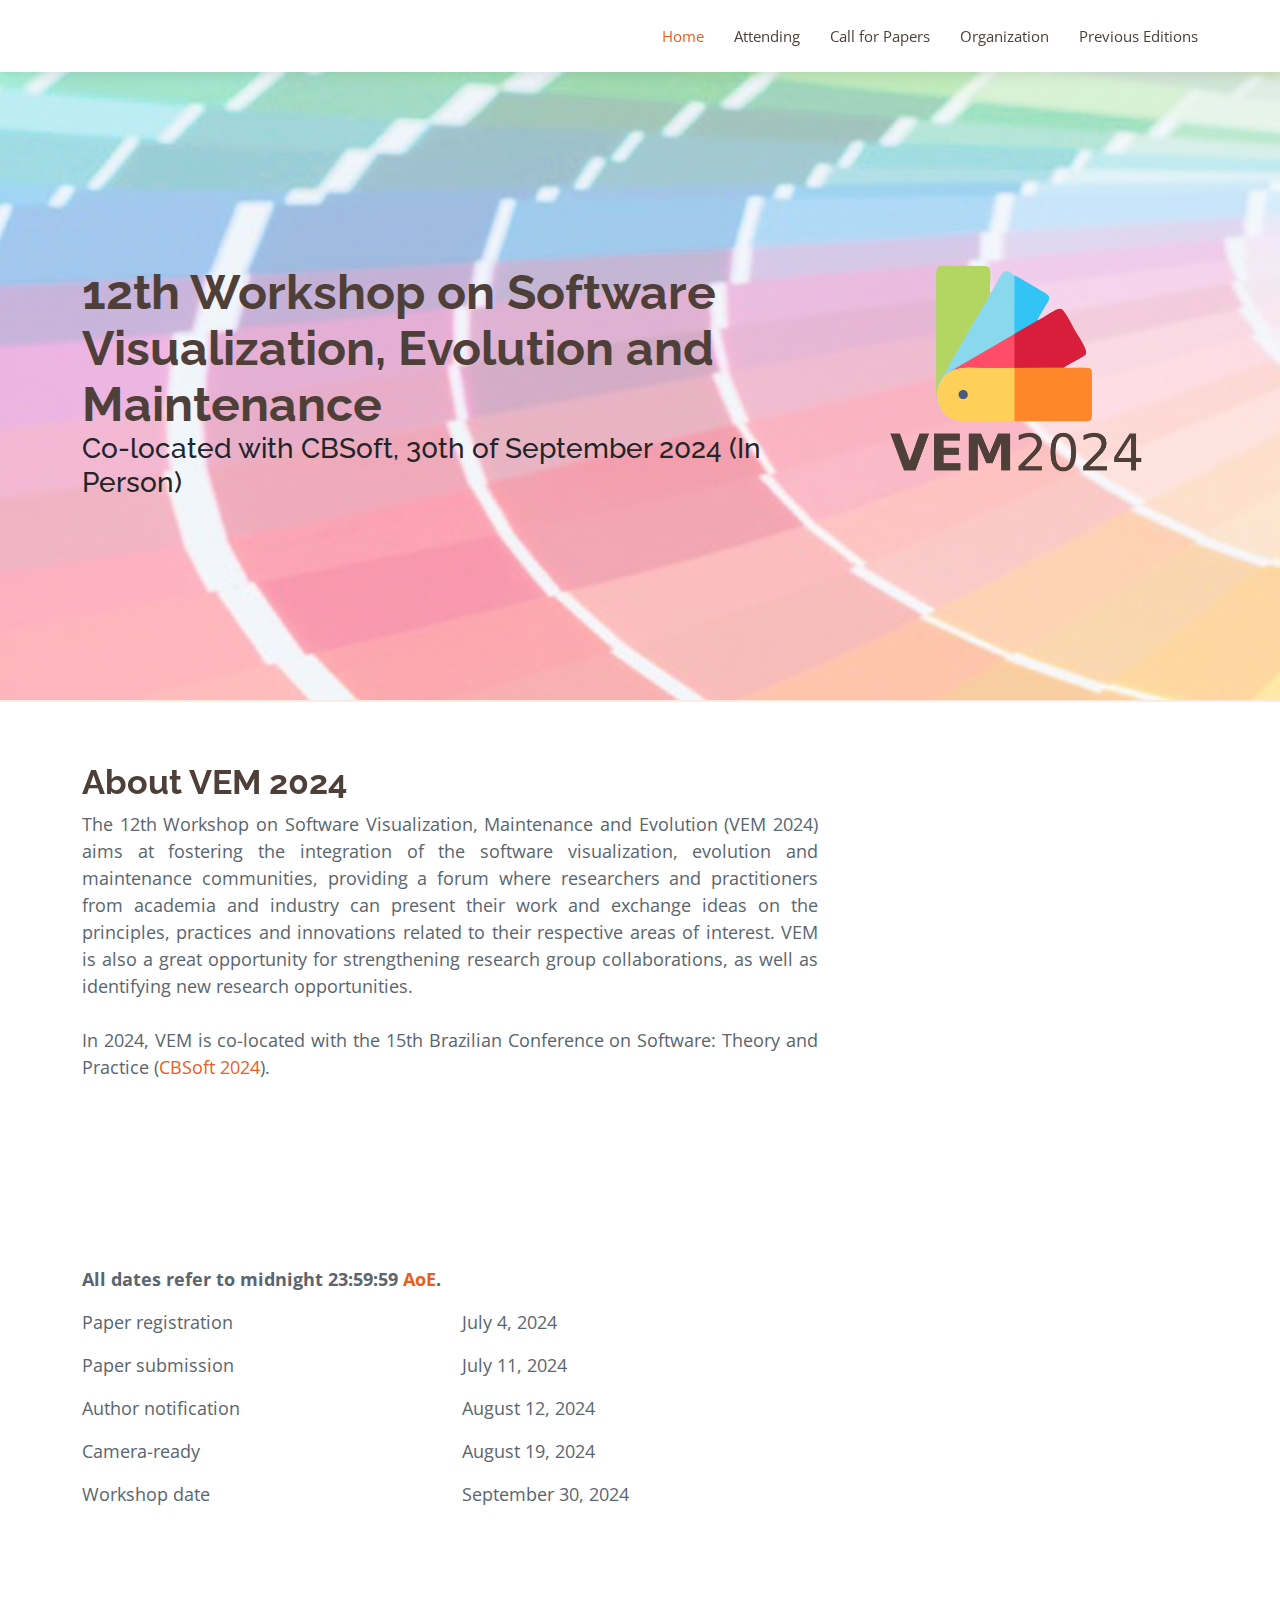
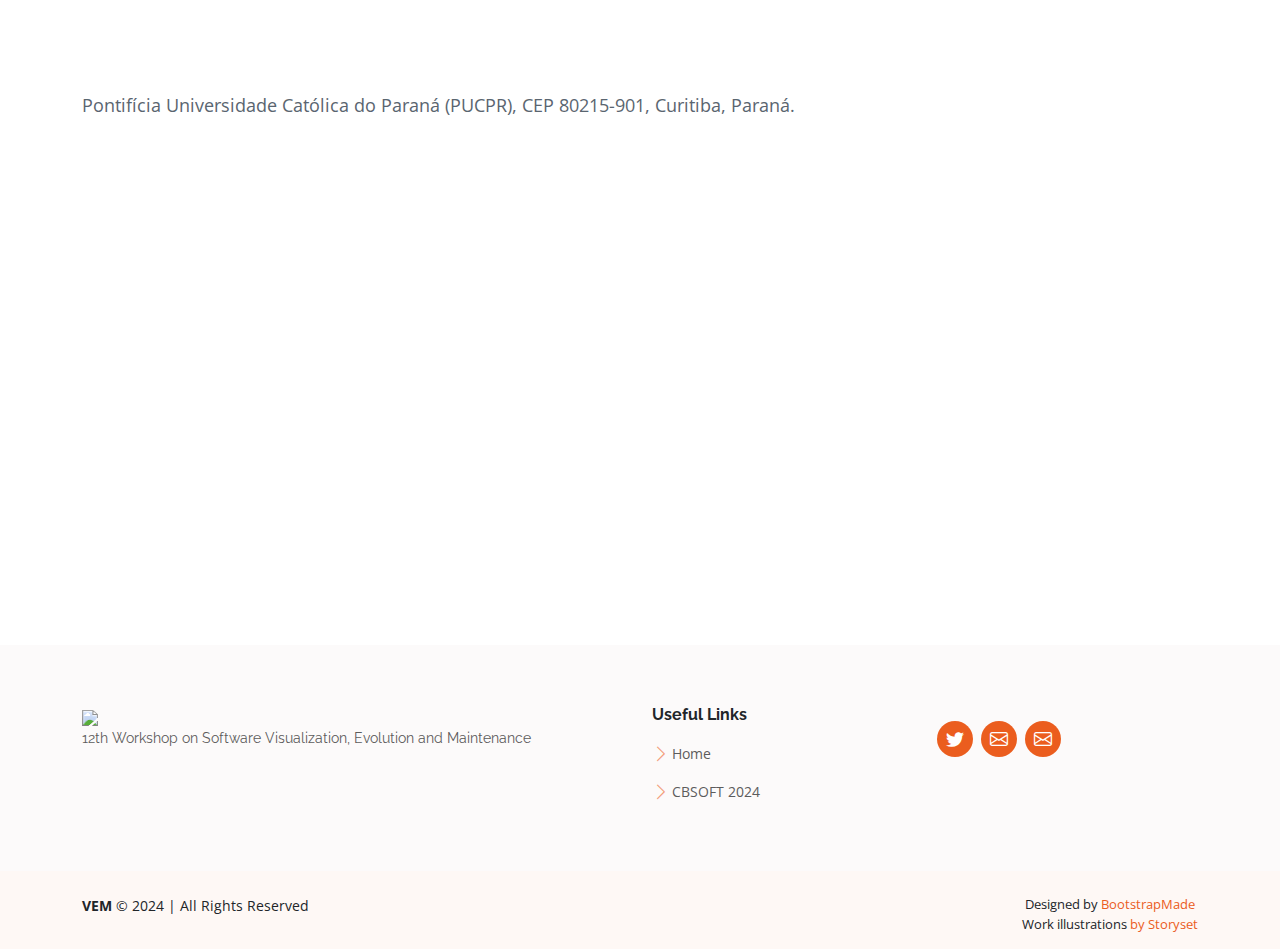
==== commit 83a4e1b3: "update map styling and location information" ====
--- a/index.html
+++ b/index.html
@@ -296,9 +296,24 @@
                     </div>
                 </div>
             </section>
-            <section class="leaflet-map">
+            <section class="about">
+                <div class="container">
+                    <div class="row justify-content-between">
+                        <div class="col-lg-12 pt-5 pt-lg-0">
+                            <h3 data-aos="fade-up">Location</h3>
+                            <p
+                                style="
+                                    text-align: justify;
+                                    text-justify: inter-word;
+                                "
+                            >
+                            Pontifícia Universidade Católica do Paraná (PUCPR), CEP 80215-901, Curitiba, Paraná. 
+                            </p>
+                            </div>
+                        </div>
+                    </div>
+                </div>
                 <div id="map"></div>
-                <br />
             </section>
             <!-- End About Section -->
         </main>
--- a/assets/css/style.css
+++ b/assets/css/style.css
@@ -1260,16 +1260,10 @@
 /*--------------------------------------------------------------
 # Map
 --------------------------------------------------------------*/
-.leaflet-map {
-    width: 100%;
-    height: 600px;
-    justify-content: center;
-    align-items: center;
-    margin-bottom: 30px;
-}
 
 #map {
     height: 50vh;
     width: 60%;
     margin: 0 auto; /* Center the map horizontally */
-}
+    z-index: 10;
+}
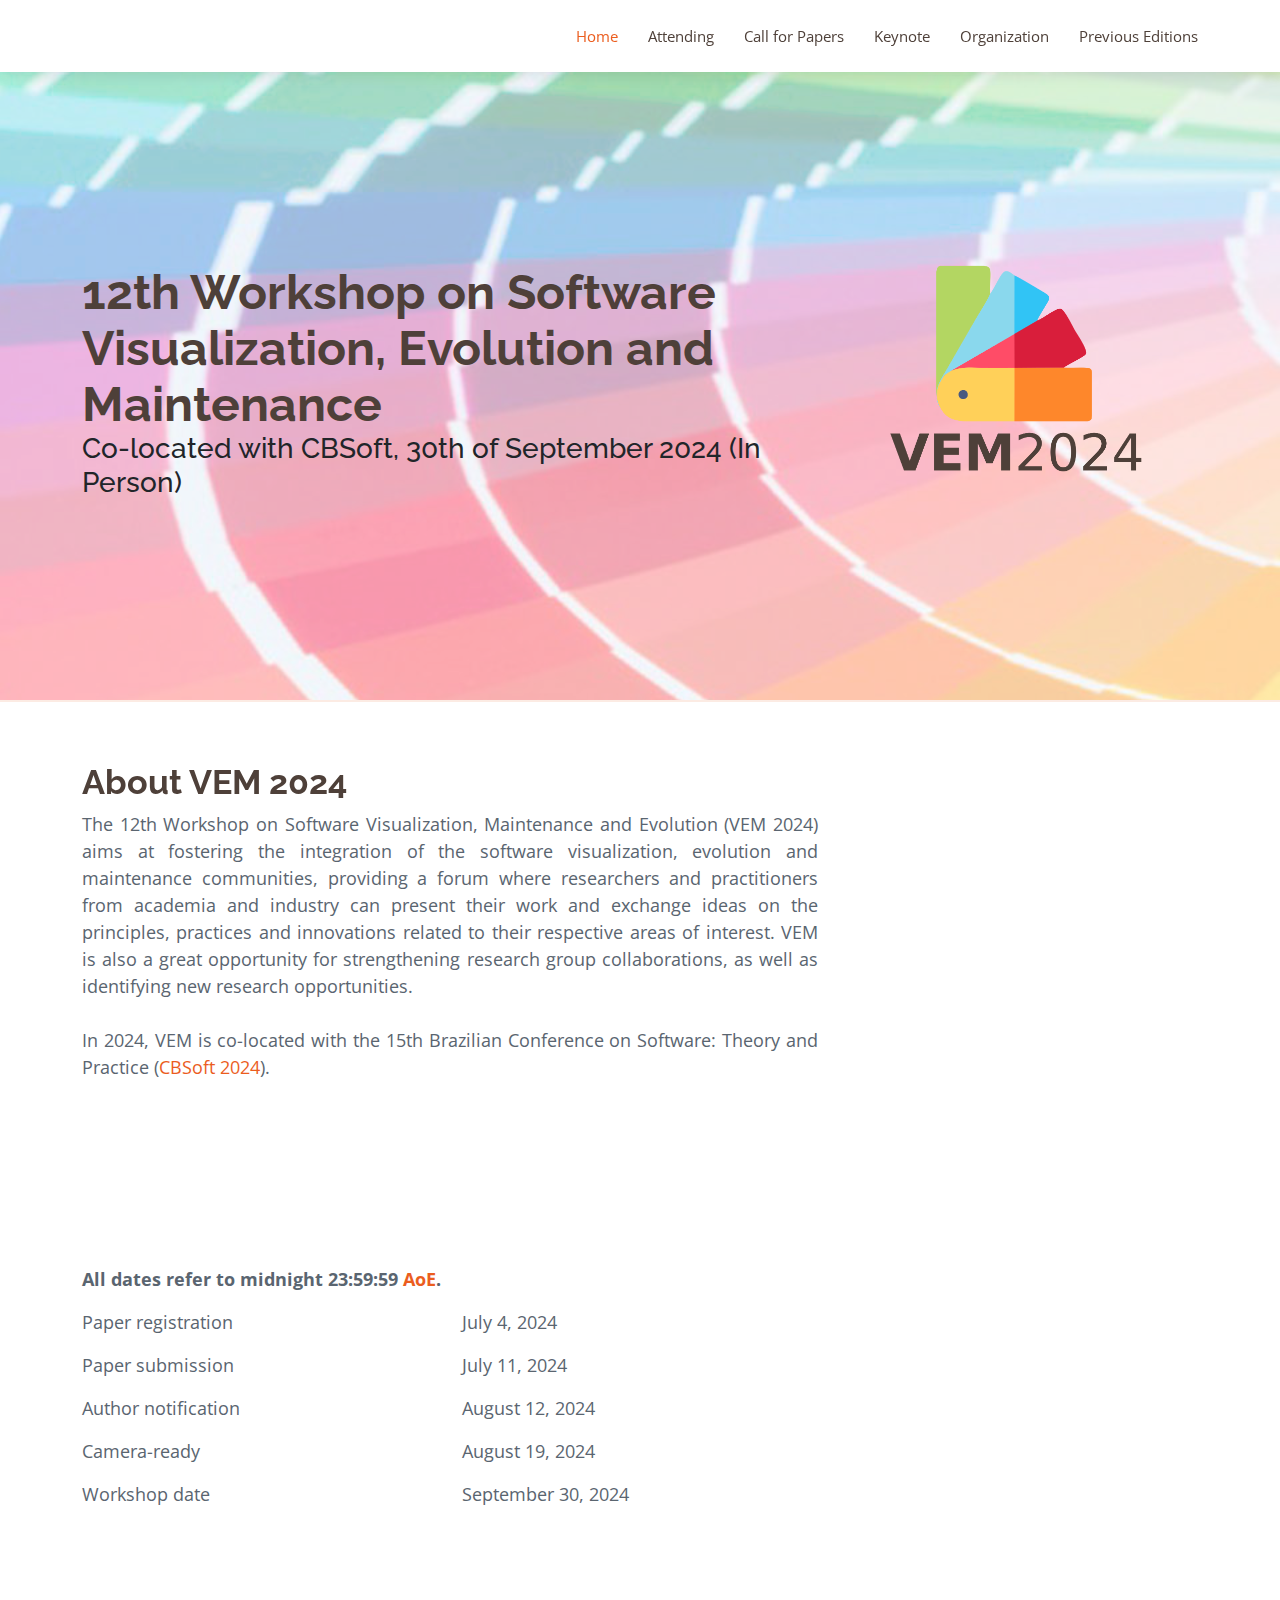
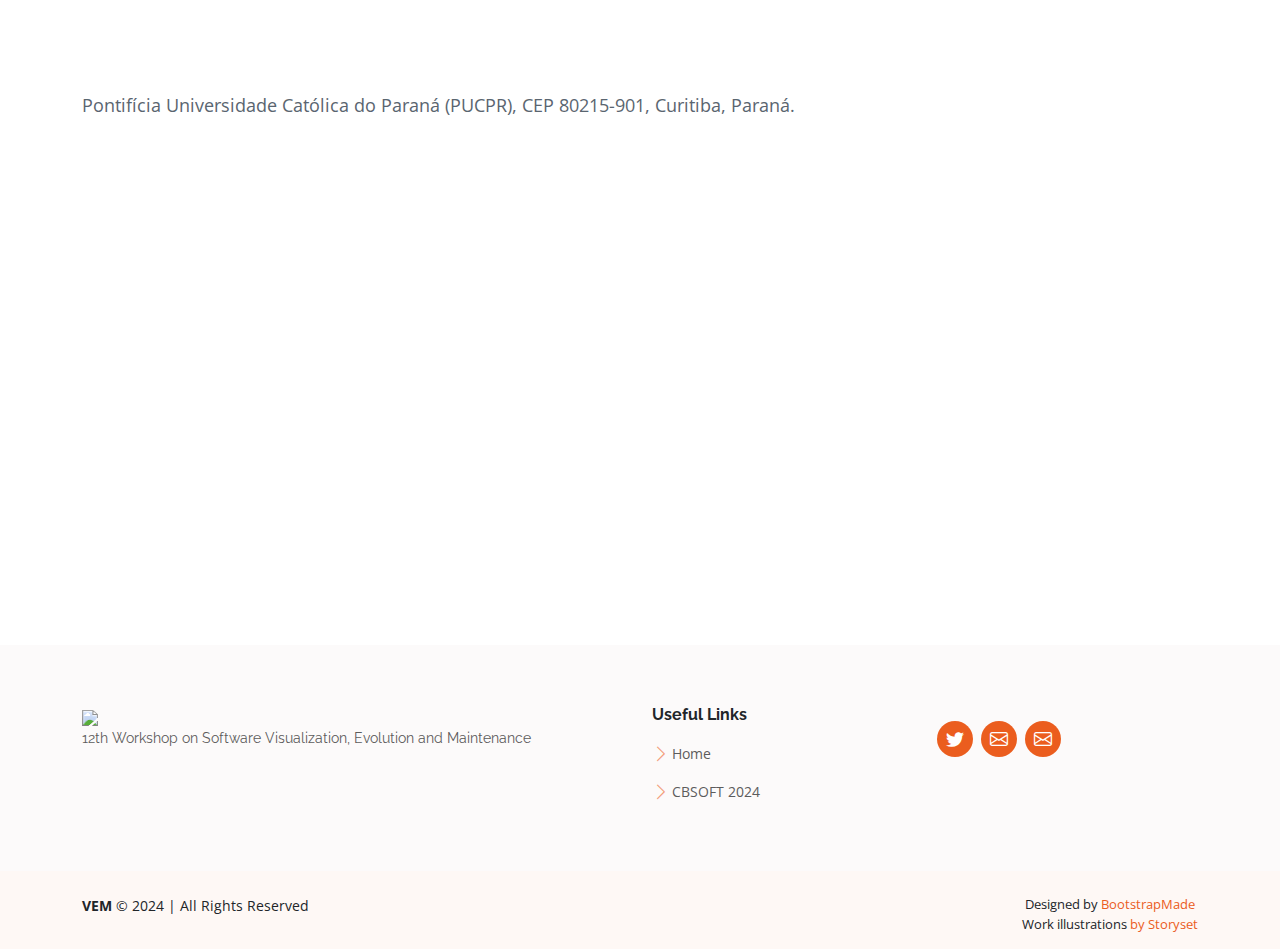
==== commit d4886ebc: "add keynotes" ====
--- a/index.html
+++ b/index.html
@@ -107,14 +107,14 @@
                                     >Call for Papers</a
                                 >
                             </li>
-                            <!-- <li>
+                            <li>
                                 <a
                                     class="nav-link scrollto"
                                     href="keynotes.html"
                                     >Keynote</a
                                 >
                             </li>
-                            <li>
+                            <!-- <li>
                                 <a class="nav-link scrollto" href="program.html"
                                     >Agenda</a
                                 >
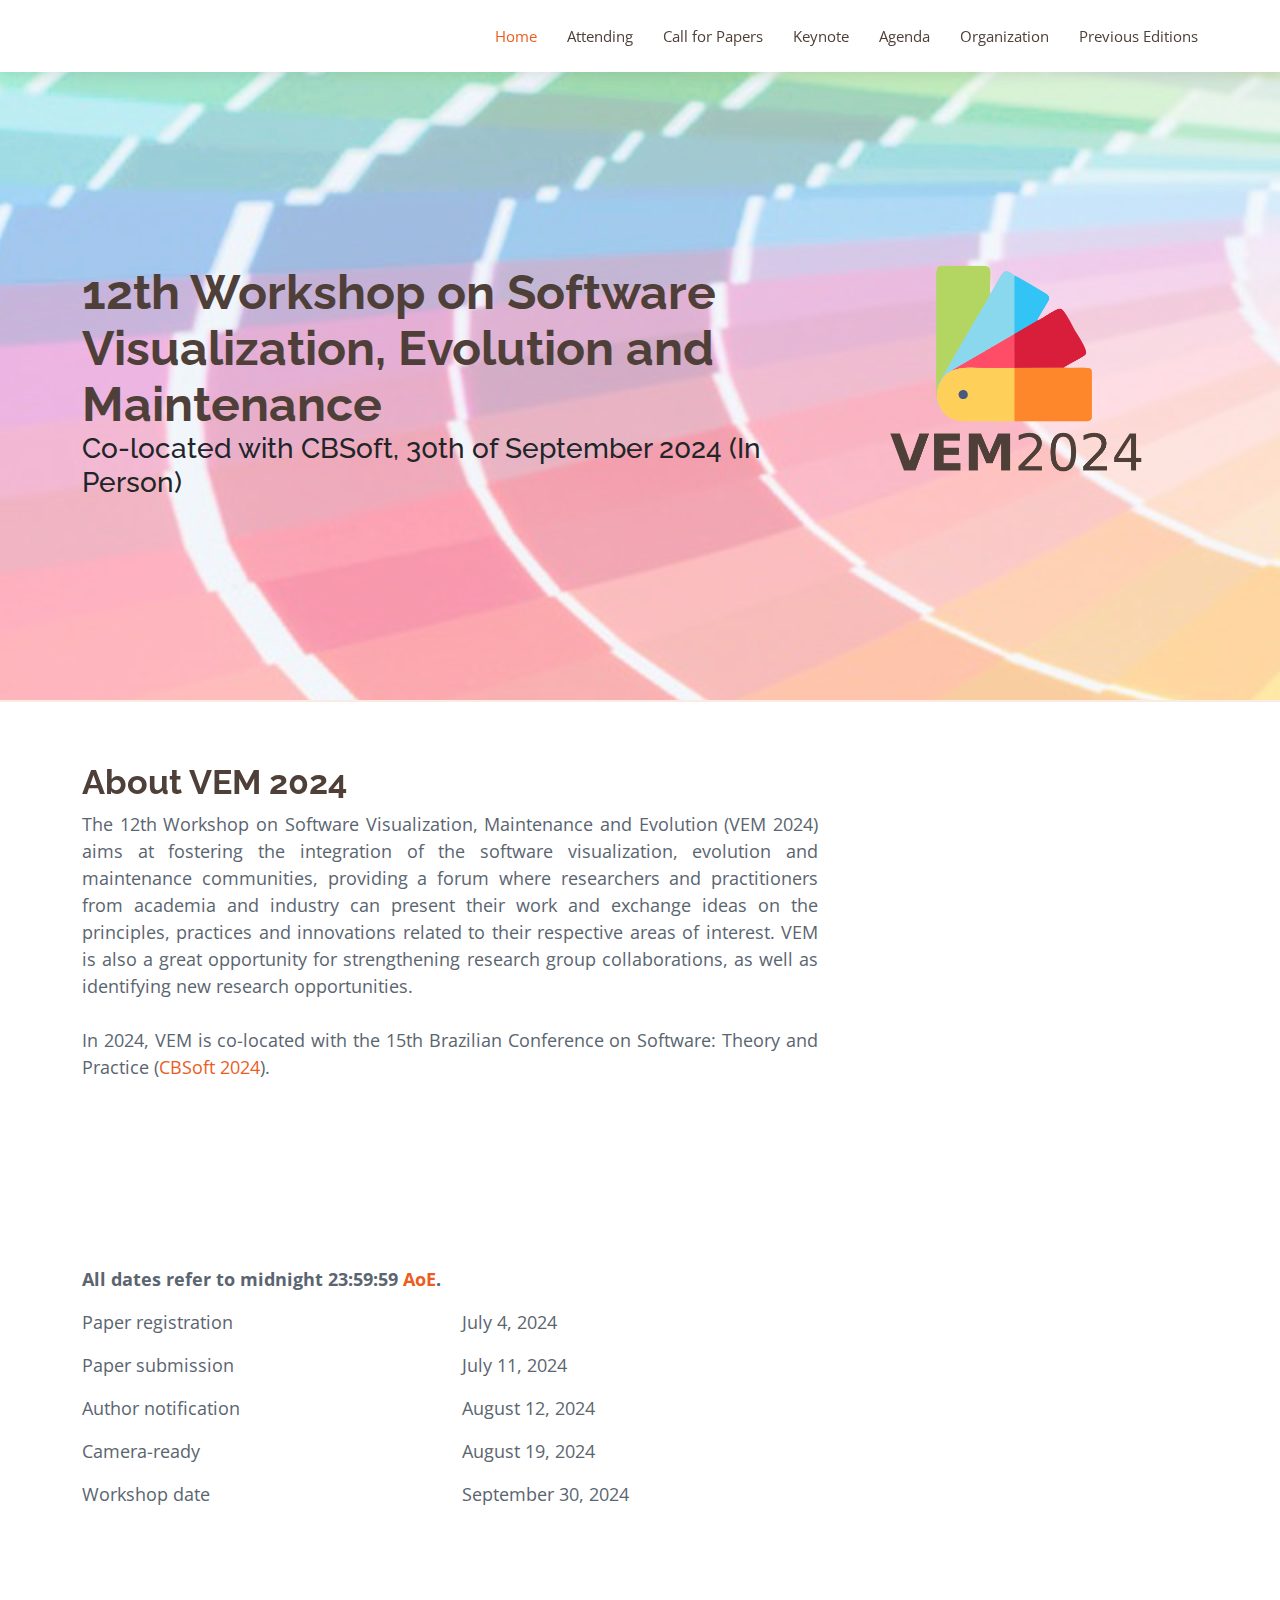
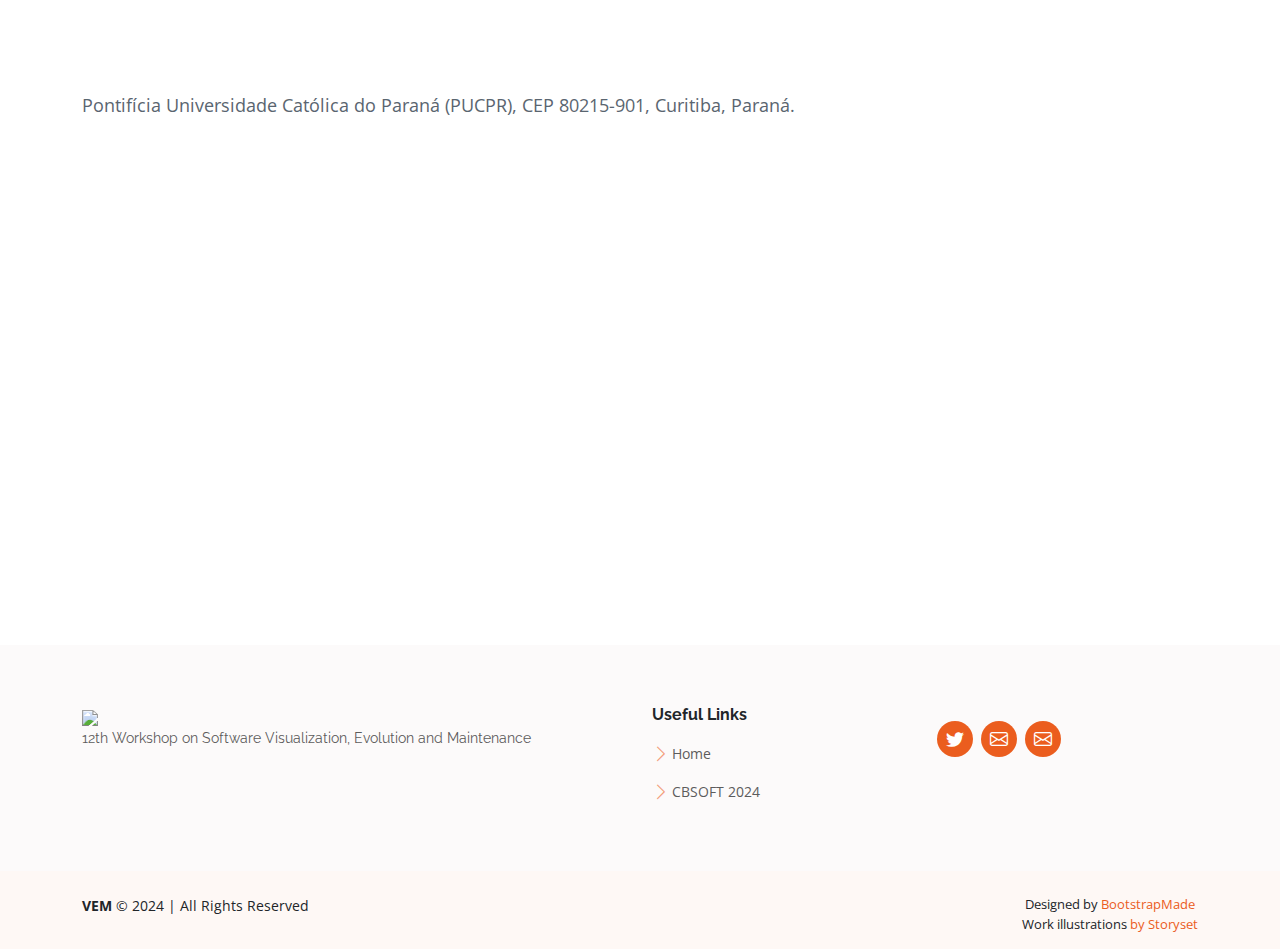
==== commit 5a977e97: "update agenda" ====
--- a/index.html
+++ b/index.html
@@ -114,12 +114,12 @@
                                     >Keynote</a
                                 >
                             </li>
-                            <!-- <li>
+                            <li>
                                 <a class="nav-link scrollto" href="program.html"
                                     >Agenda</a
                                 >
                             </li>
-                            <li>
+                            <!-- <li>
                                 <a
                                     class="nav-link scrollto"
                                     href="acceptedPapers.html"
